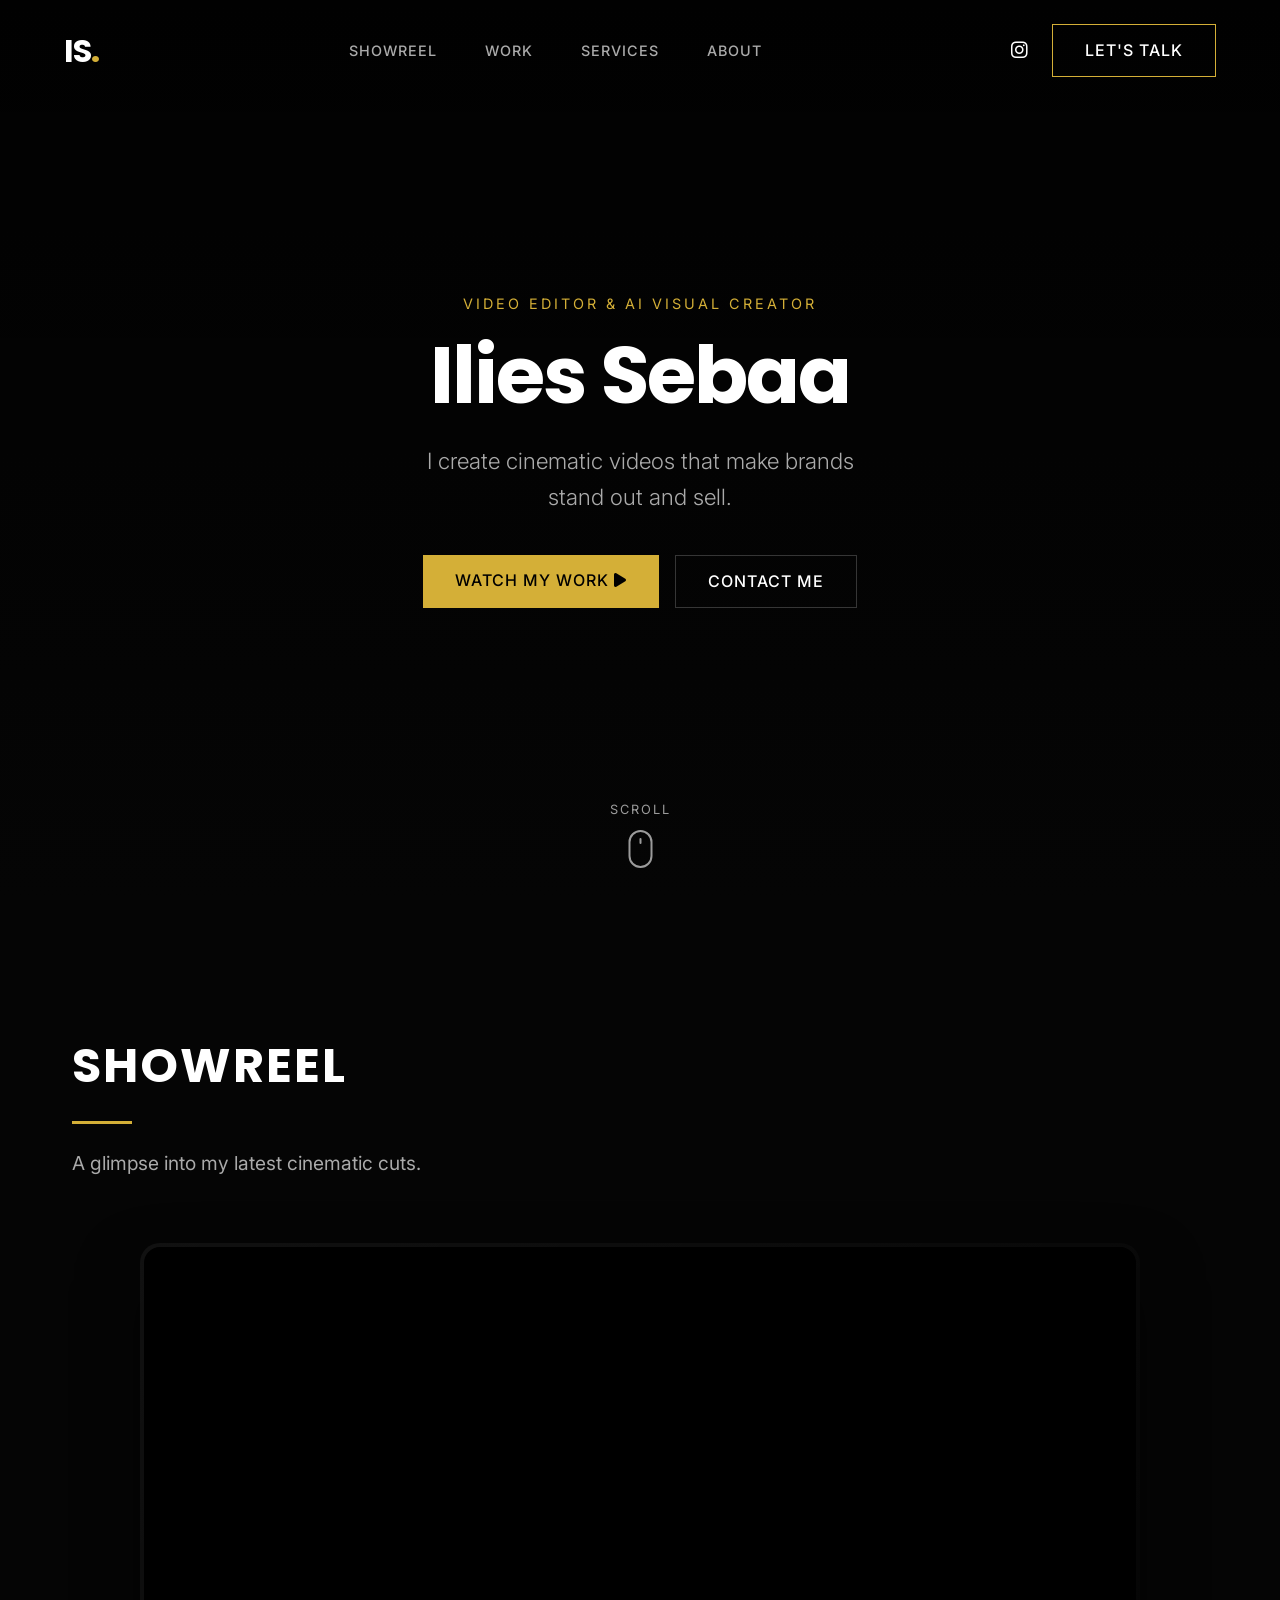
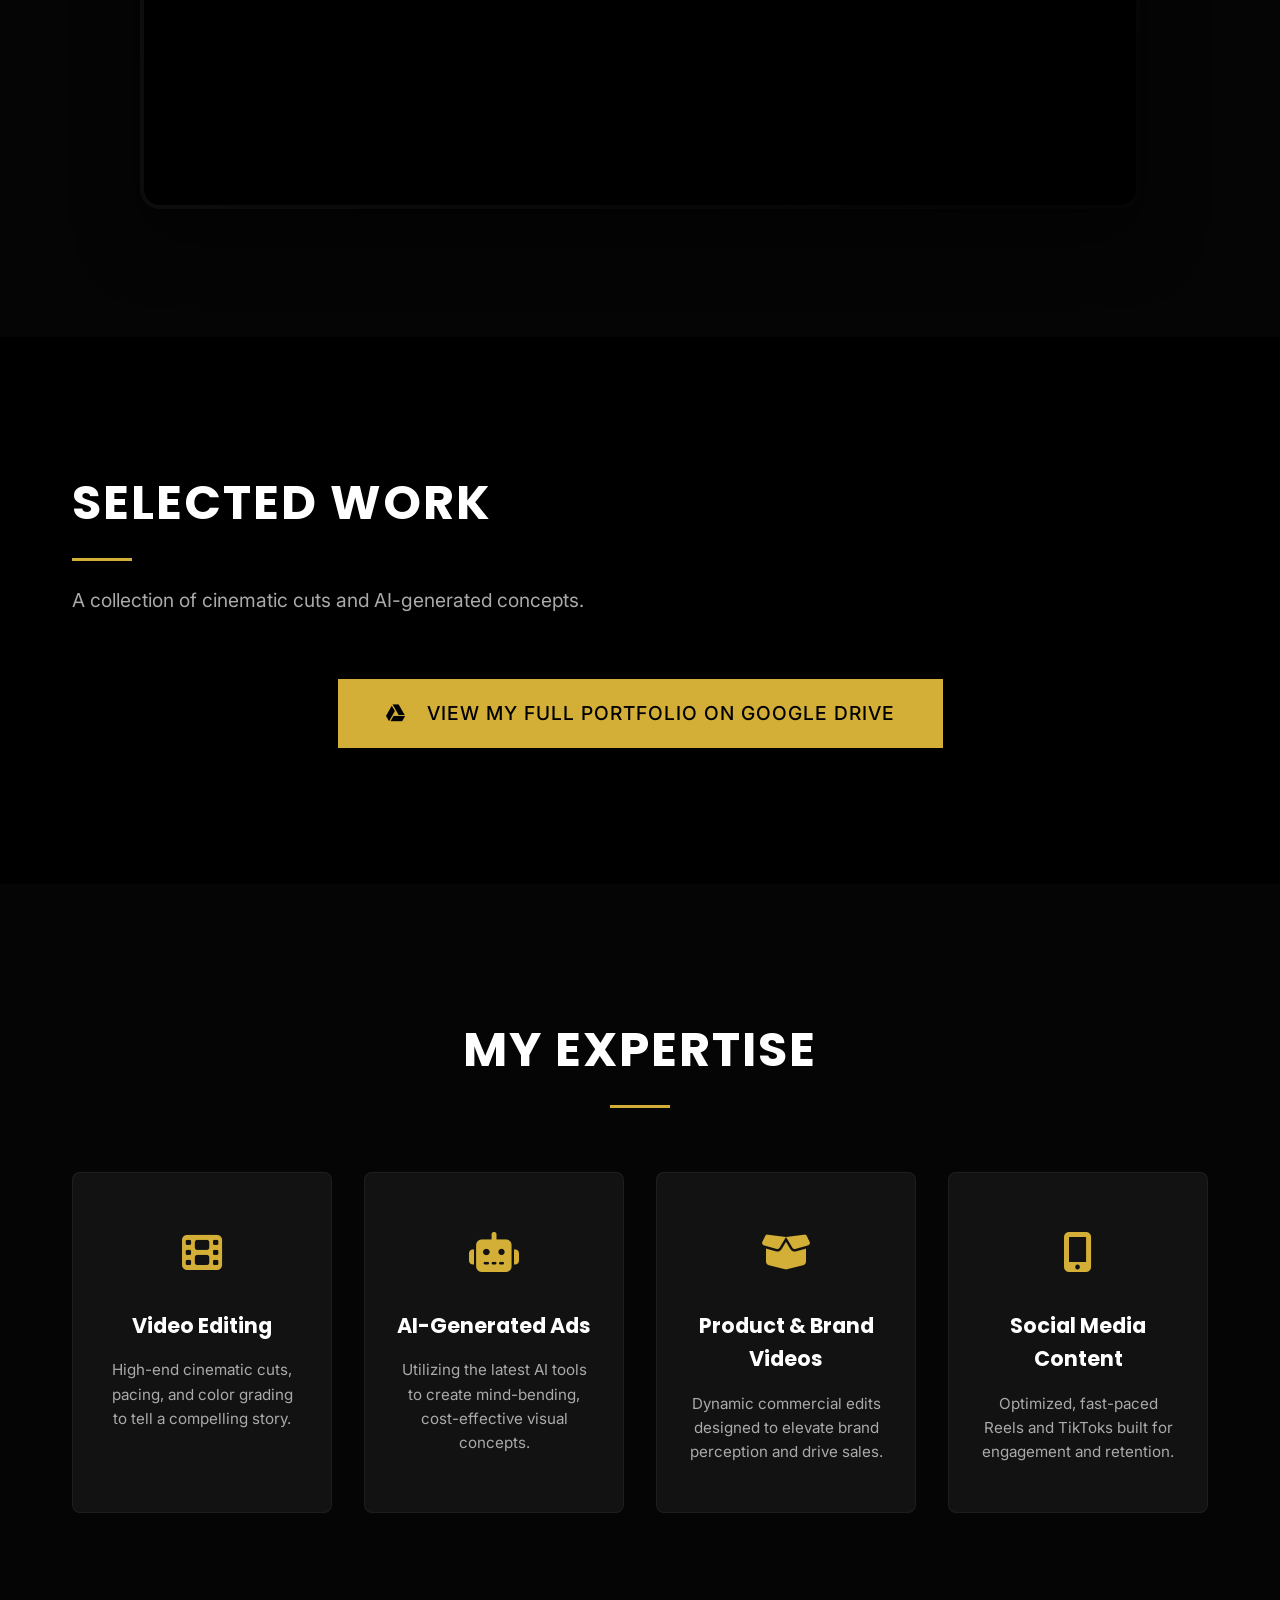
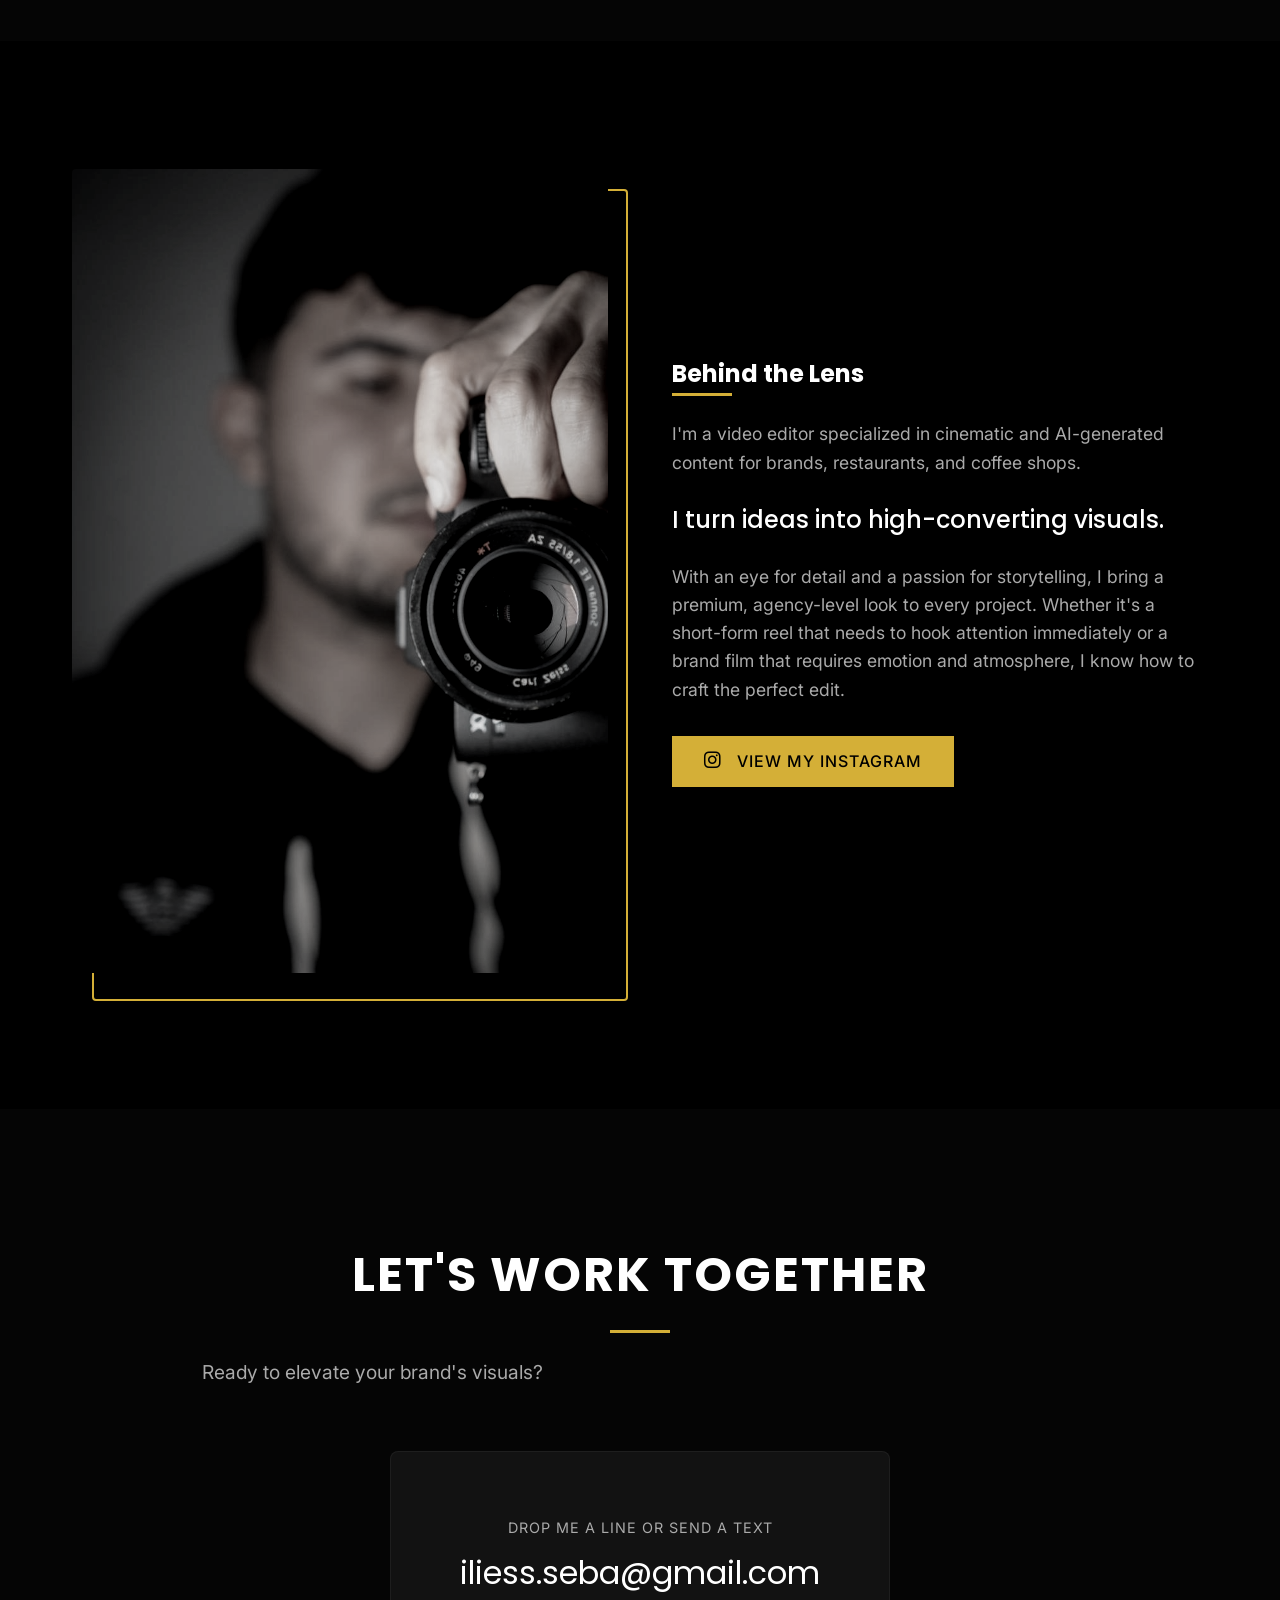
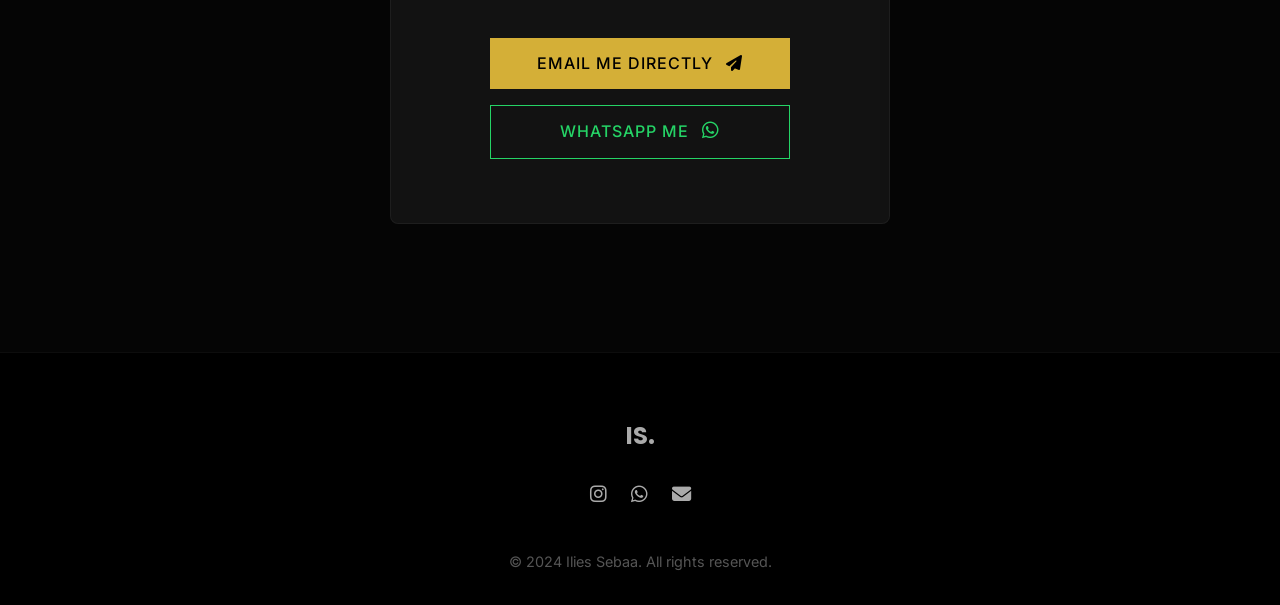
==== index.html @ 38cd2b33 "Add files via upload" ====
<!DOCTYPE html>
<html lang="en">
<head>
    <meta charset="UTF-8">
    <meta name="viewport" content="width=device-width, initial-scale=1.0">
    <title>Ilies Sebaa | Video Editor & AI Content Creator</title>
    <meta name="description" content="I create cinematic videos that make brands stand out and sell.">
    <!-- Google Fonts -->
    <link rel="preconnect" href="https://fonts.googleapis.com">
    <link rel="preconnect" href="https://fonts.gstatic.com" crossorigin>
    <link href="https://fonts.googleapis.com/css2?family=Inter:wght@300;400;500&family=Poppins:wght@300;500;700&display=swap" rel="stylesheet">
    <!-- FontAwesome for Icons -->
    <link rel="stylesheet" href="https://cdnjs.cloudflare.com/ajax/libs/font-awesome/6.4.0/css/all.min.css">
    <!-- Custom CSS -->
    <link rel="stylesheet" href="style.css">
</head>
<body>

    <!-- Loading Overlay (Cinematic Intro) -->
    <div id="loader" class="loader">
        <div class="loader-logo">IS<span>.</span></div>
    </div>

    <!-- Navigation -->
    <nav id="navbar">
        <div class="logo">IS<span>.</span></div>
        <ul class="nav-links">
            <li><a href="#showreel">Showreel</a></li>
            <li><a href="#portfolio">Work</a></li>
            <li><a href="#services">Services</a></li>
            <li><a href="#about">About</a></li>
        </ul>
        <div class="nav-actions">
            <a href="https://www.instagram.com/ilies_s20/" target="_blank" class="social-icon"><i class="fab fa-instagram"></i></a>
            <a href="#contact" class="btn btn-outline nav-btn">Let's Talk</a>
            <!-- Mobile Menu Toggle -->
            <div class="hamburger">
                <div class="line1"></div>
                <div class="line2"></div>
                <div class="line3"></div>
            </div>
        </div>
    </nav>

    <!-- Mobile Menu Overlay -->
    <div class="mobile-menu">
        <ul class="mobile-nav-links">
            <li><a href="#showreel">Showreel</a></li>
            <li><a href="#portfolio">Work</a></li>
            <li><a href="#services">Services</a></li>
            <li><a href="#about">About</a></li>
            <li><a href="#contact">Contact</a></li>
            <li><a href="https://www.instagram.com/ilies_s20/" target="_blank">Instagram <i class="fab fa-instagram"></i></a></li>
        </ul>
    </div>

    <!-- Hero Section -->
    <header id="hero">
        <div class="hero-video-wrapper">
            <!-- Fallback image or cinematic stock video -->
            <video autoplay loop muted playsinline class="bg-video">
                <!-- Using a high quality placeholder generic cinematic video from Pexels (via standard CC0 links) or a fallback styling -->
                <source src="https://videos.pexels.com/video-files/3163534/3163534-uhd_3840_2160_30fps.mp4" type="video/mp4">
            </video>
            <div class="video-overlay"></div>
        </div>
        
        <div class="hero-content reveal fade-up">
            <p class="subtitle">Video Editor & AI Visual Creator</p>
            <h1 class="title">Ilies Sebaa</h1>
            <p class="tagline">I create cinematic videos that make brands<br>stand out and sell.</p>
            <div class="hero-btns">
                <a href="#showreel" class="btn btn-primary">Watch My Work <i class="fas fa-play"></i></a>
                <a href="#contact" class="btn btn-secondary">Contact Me</a>
            </div>
        </div>
        
        <div class="scroll-indicator">
            <span>Scroll</span>
            <div class="mouse">
                <div class="wheel"></div>
            </div>
        </div>
    </header>

    <!-- Showreel Section -->
    <section id="showreel" class="section">
        <div class="container">
            <div class="section-header reveal fade-up">
                <h2>Showreel</h2>
                <div class="line"></div>
                <p class="section-subtitle">A glimpse into my latest cinematic cuts.</p>
            </div>
            
            <div class="showreel-container reveal scale-up">
                <div class="video-player-wrapper glass-effect" id="showreel-wrapper">
                    <video id="showreel-video" class="showreel-video" poster="https://images.unsplash.com/photo-1536240478700-b869070f9279?q=80&w=2000&auto=format&fit=crop" autoplay loop muted playsinline>
                        <source src="profollio.mp4" type="video/mp4">
                        Your browser does not support the video tag.
                    </video>
                </div>
            </div>
        </div>
    </section>

    <!-- Portfolio Section -->
    <section id="portfolio" class="section bg-darker">
        <div class="container">
            <div class="section-header reveal fade-up">
                <h2>Selected Work</h2>
                <div class="line"></div>
                <p class="section-subtitle">A collection of cinematic cuts and AI-generated concepts.</p>
            </div>
            
            <div class="text-center reveal fade-up" style="margin-top: 2rem;">
                <a href="https://drive.google.com/drive/u/1/folders/1D9qEUoPcz6UBsboDQsSqTFIVzSgm0jax" target="_blank" class="btn btn-primary" style="font-size: 1.2rem; padding: 1.2rem 3rem;">
                    <i class="fab fa-google-drive" style="margin-right: 15px;"></i> View My Full Portfolio on Google Drive
                </a>
            </div>
        </div>
    </section>

    <!-- Services Section -->
    <section id="services" class="section">
        <div class="container">
            <div class="section-header text-center reveal fade-up">
                <h2>My Expertise</h2>
                <div class="line mx-auto"></div>
            </div>
            
            <div class="services-grid">
                <div class="service-card reveal fade-up">
                    <div class="icon"><i class="fas fa-film"></i></div>
                    <h3>Video Editing</h3>
                    <p>High-end cinematic cuts, pacing, and color grading to tell a compelling story.</p>
                </div>
                
                <div class="service-card reveal fade-up d-1">
                    <div class="icon"><i class="fas fa-robot"></i></div>
                    <h3>AI-Generated Ads</h3>
                    <p>Utilizing the latest AI tools to create mind-bending, cost-effective visual concepts.</p>
                </div>
                
                <div class="service-card reveal fade-up d-2">
                    <div class="icon"><i class="fas fa-box-open"></i></div>
                    <h3>Product & Brand Videos</h3>
                    <p>Dynamic commercial edits designed to elevate brand perception and drive sales.</p>
                </div>
                
                <div class="service-card reveal fade-up d-3">
                    <div class="icon"><i class="fas fa-mobile-alt"></i></div>
                    <h3>Social Media Content</h3>
                    <p>Optimized, fast-paced Reels and TikToks built for engagement and retention.</p>
                </div>
            </div>
        </div>
    </section>

    <!-- About Section -->
    <section id="about" class="section bg-darker">
        <div class="container">
            <div class="about-content">
                <div class="about-image-wrapper reveal fade-right">
                    <img src="profile.jpg" alt="Ilies Sebaa" class="about-img">
                    <div class="image-accent"></div>
                </div>
                
                <div class="about-text reveal fade-left">
                    <h2>Behind the Lens</h2>
                    <div class="line"></div>
                    <p class="bio">
                        I'm a video editor specialized in cinematic and AI-generated content for brands, restaurants, and coffee shops. 
                    </p>
                    <p class="bio highlight">
                        I turn ideas into high-converting visuals.
                    </p>
                    <p class="bio">
                        With an eye for detail and a passion for storytelling, I bring a premium, agency-level look to every project. Whether it's a short-form reel that needs to hook attention immediately or a brand film that requires emotion and atmosphere, I know how to craft the perfect edit.
                    </p>
                    
                    <div class="ig-promo mt-4">
                        <a href="https://www.instagram.com/ilies_s20/" target="_blank" class="btn btn-primary d-inline-flex align-items-center">
                            <i class="fab fa-instagram mr-2" style="font-size: 1.2rem; margin-right: 10px;"></i> View My Instagram
                        </a>
                    </div>
                </div>
            </div>
        </div>
    </section>

    <!-- Contact Section -->
    <section id="contact" class="section">
        <div class="container text-center">
            <div class="section-header reveal fade-up">
                <h2>Let's Work Together</h2>
                <div class="line mx-auto"></div>
                <p class="section-subtitle">Ready to elevate your brand's visuals?</p>
            </div>
            
            <div class="contact-wrapper reveal fade-up" style="text-align: center; max-width: 500px; padding: 4rem 2rem;">
                <div class="email-block" style="margin-bottom: 2.5rem;">
                    <p class="label">Drop me a line or send a text</p>
                    <a href="mailto:iliess.seba@gmail.com" class="email-link">iliess.seba@gmail.com</a>
                </div>
                <div style="display: flex; flex-direction: column; gap: 1rem; align-items: center;">
                    <a href="mailto:iliess.seba@gmail.com" class="btn btn-primary btn-block" style="max-width: 300px; margin: 0 auto;">Email Me Directly <i class="fas fa-paper-plane" style="margin-left:8px;"></i></a>
                    <a href="https://wa.me/213776464859" target="_blank" class="btn btn-outline btn-block" style="max-width: 300px; margin: 0 auto; color: #25D366; border-color: #25D366;">WhatsApp Me <i class="fab fa-whatsapp" style="margin-left:8px; font-size: 1.2rem;"></i></a>
                </div>
            </div>
        </div>
    </section>

    <!-- Footer -->
    <footer>
        <div class="container footer-content">
            <div class="footer-logo">IS<span>.</span></div>
            <div class="footer-socials">
                <a href="https://www.instagram.com/ilies_s20/" target="_blank"><i class="fab fa-instagram"></i></a>
                <a href="https://wa.me/213776464859" target="_blank"><i class="fab fa-whatsapp"></i></a>
                <a href="mailto:iliess.seba@gmail.com"><i class="fas fa-envelope"></i></a>
            </div>
            <p class="copyright">&copy; 2024 Ilies Sebaa. All rights reserved.</p>
        </div>
    </footer>

    <!-- Scripts -->
    <script src="script.js"></script>
</body>
</html>
---- style.css ----
/* =========================================
   VARIABLES & GLOBALS
========================================= */
:root {
    --bg-color: #050505; /* Deep cinematic black */
    --bg-surface: #121212; /* Slightly lighter for cards/sections */
    --text-primary: #ffffff;
    --text-secondary: #aaaaaa;
    --accent-color: #d4af37; /* Subtle gold */
    --accent-hover: #b5952f;
    --transition-fast: all 0.3s ease;
    --transition-slow: all 0.6s cubic-bezier(0.25, 1, 0.5, 1);
    
    --font-heading: 'Poppins', sans-serif;
    --font-body: 'Inter', sans-serif;
}

* {
    margin: 0;
    padding: 0;
    box-sizing: border-box;
}

html {
    scroll-behavior: smooth;
    font-size: 16px;
}

body {
    background-color: var(--bg-color);
    color: var(--text-primary);
    font-family: var(--font-body);
    line-height: 1.6;
    overflow-x: hidden;
    -webkit-font-smoothing: antialiased;
}

h1, h2, h3, h4, .logo, .footer-logo {
    font-family: var(--font-heading);
    font-weight: 700;
}

a {
    text-decoration: none;
    color: inherit;
    transition: var(--transition-fast);
}

ul {
    list-style: none;
}

/* =========================================
   UTILITIES
========================================= */
.container {
    max-width: 1200px;
    margin: 0 auto;
    padding: 0 2rem;
}

.section {
    padding: 8rem 0;
}

.bg-darker {
    background-color: #000000;
}

.text-center {
    text-align: center;
}

.mx-auto {
    margin-left: auto;
    margin-right: auto;
}

.mt-4 {
    margin-top: 2rem;
}

.section-header {
    margin-bottom: 4rem;
}

.section-header h2 {
    font-size: 3rem;
    text-transform: uppercase;
    letter-spacing: 2px;
    margin-bottom: 1rem;
}

.section-subtitle {
    color: var(--text-secondary);
    font-size: 1.2rem;
    max-width: 600px;
}

.section-header.text-center .section-subtitle {
    margin-inline: auto;
}

.line {
    width: 60px;
    height: 3px;
    background-color: var(--accent-color);
    margin-bottom: 1.5rem;
}

/* =========================================
   BUTTONS
========================================= */
.btn {
    display: inline-block;
    padding: 0.8rem 2rem;
    font-family: var(--font-body);
    font-weight: 500;
    font-size: 1rem;
    border: none;
    cursor: pointer;
    text-transform: uppercase;
    letter-spacing: 1px;
    transition: var(--transition-fast);
    position: relative;
    overflow: hidden;
}

.btn-primary {
    background-color: var(--accent-color);
    color: #000;
}

.btn-primary:hover {
    background-color: var(--accent-hover);
    transform: translateY(-2px);
    box-shadow: 0 10px 20px rgba(212, 175, 55, 0.2);
}

.btn-secondary {
    background-color: transparent;
    color: var(--text-primary);
    border: 1px solid rgba(255, 255, 255, 0.2);
}

.btn-secondary:hover {
    background-color: rgba(255, 255, 255, 0.1);
    border-color: var(--text-primary);
}

.btn-outline {
    background: transparent;
    color: var(--text-primary);
    border: 1px solid var(--accent-color);
}

.btn-outline:hover {
    background: var(--accent-color);
    color: #000;
}

.btn-block {
    display: block;
    width: 100%;
}

/* =========================================
   LOADING ANIMATION
========================================= */
.loader {
    position: fixed;
    top: 0;
    left: 0;
    width: 100%;
    height: 100vh;
    background: #000;
    z-index: 9999;
    display: flex;
    justify-content: center;
    align-items: center;
    transition: opacity 1s ease-in-out, visibility 1s;
}

.loader-logo {
    font-size: 4rem;
    font-weight: 700;
    color: var(--text-primary);
    letter-spacing: -2px;
    animation: pulseLogo 2s infinite alternate;
}

.loader-logo span {
    color: var(--accent-color);
}

@keyframes pulseLogo {
    0% { opacity: 0.5; filter: blur(2px); transform: scale(0.95); }
    100% { opacity: 1; filter: blur(0px); transform: scale(1); }
}

.loader.hidden {
    opacity: 0;
    visibility: hidden;
}

/* =========================================
   NAVIGATION
========================================= */
#navbar {
    position: fixed;
    top: 0;
    width: 100%;
    padding: 1.5rem 5%;
    display: flex;
    justify-content: space-between;
    align-items: center;
    z-index: 1000;
    transition: var(--transition-fast);
}

#navbar.scrolled {
    background: rgba(5, 5, 5, 0.85);
    backdrop-filter: blur(15px);
    -webkit-backdrop-filter: blur(15px);
    padding: 1rem 5%;
    border-bottom: 1px solid rgba(255, 255, 255, 0.05);
}

.logo {
    font-size: 2rem;
    letter-spacing: -1px;
}
.logo span {
    color: var(--accent-color);
}

.nav-links {
    display: flex;
    gap: 3rem;
}

.nav-links a {
    position: relative;
    font-size: 0.9rem;
    text-transform: uppercase;
    letter-spacing: 1px;
    font-weight: 500;
    color: var(--text-secondary);
}

.nav-links a:hover {
    color: var(--text-primary);
}

.nav-links a::after {
    content: '';
    position: absolute;
    bottom: -5px;
    left: 0;
    width: 0%;
    height: 2px;
    background: var(--accent-color);
    transition: var(--transition-fast);
}

.nav-links a:hover::after {
    width: 100%;
}

.nav-actions {
    display: flex;
    align-items: center;
    gap: 1.5rem;
}

.social-icon {
    font-size: 1.2rem;
}

.social-icon:hover {
    color: var(--accent-color);
}

/* Hamburger */
.hamburger {
    display: none;
    cursor: pointer;
    flex-direction: column;
    gap: 5px;
    z-index: 1001;
}

.hamburger div {
    width: 25px;
    height: 2px;
    background: var(--text-primary);
    transition: var(--transition-fast);
}

/* Mobile Menu */
.mobile-menu {
    position: fixed;
    top: 0;
    left: 0;
    width: 100%;
    height: 100vh;
    background: rgba(0, 0, 0, 0.98);
    display: flex;
    justify-content: center;
    align-items: center;
    transform: translateY(-100%);
    transition: var(--transition-slow);
    z-index: 999;
}

.mobile-menu.active {
    transform: translateY(0);
}

.mobile-nav-links {
    text-align: center;
    display: flex;
    flex-direction: column;
    gap: 2rem;
}

.mobile-nav-links a {
    font-size: 2rem;
    font-family: var(--font-heading);
    font-weight: 700;
    text-transform: uppercase;
}

.mobile-nav-links a:hover {
    color: var(--accent-color);
}

/* =========================================
   HERO SECTION
========================================= */
#hero {
    position: relative;
    height: 100vh;
    display: flex;
    align-items: center;
    justify-content: center;
    text-align: center;
    overflow: hidden;
}

.hero-video-wrapper {
    position: absolute;
    top: 0;
    left: 0;
    width: 100%;
    height: 100%;
    z-index: -1;
}

.bg-video {
    width: 100%;
    height: 100%;
    object-fit: cover;
    transform: scale(1.05); /* Slight scale for parallax trick and to avoid edges */
    animation: slowZoom 20s infinite alternate;
}

@keyframes slowZoom {
    0% { transform: scale(1.05); }
    100% { transform: scale(1.15); }
}

.video-overlay {
    position: absolute;
    top: 0;
    left: 0;
    width: 100%;
    height: 100%;
    background: linear-gradient(
        to bottom, 
        rgba(0,0,0,0.8) 0%, 
        rgba(0,0,0,0.4) 50%, 
        var(--bg-color) 100%
    );
}

.hero-content {
    max-width: 800px;
    padding: 0 2rem;
    z-index: 10;
}

.subtitle {
    color: var(--accent-color);
    text-transform: uppercase;
    letter-spacing: 3px;
    font-size: 0.9rem;
    margin-bottom: 1rem;
}

.title {
    font-size: 5rem;
    line-height: 1.1;
    margin-bottom: 1.5rem;
    letter-spacing: -2px;
}

.tagline {
    font-size: 1.4rem;
    color: var(--text-secondary);
    margin-bottom: 2.5rem;
    font-weight: 300;
}

.hero-btns {
    display: flex;
    justify-content: center;
    gap: 1rem;
}

.scroll-indicator {
    position: absolute;
    bottom: 2rem;
    left: 50%;
    transform: translateX(-50%);
    display: flex;
    flex-direction: column;
    align-items: center;
    gap: 10px;
    opacity: 0.6;
}

.scroll-indicator span {
    font-size: 0.8rem;
    text-transform: uppercase;
    letter-spacing: 2px;
}

.mouse {
    width: 24px;
    height: 38px;
    border: 2px solid var(--text-primary);
    border-radius: 12px;
    position: relative;
}

.wheel {
    width: 2px;
    height: 6px;
    background: var(--text-primary);
    position: absolute;
    top: 6px;
    left: 50%;
    transform: translateX(-50%);
    border-radius: 2px;
    animation: scrollWheel 2s infinite;
}

@keyframes scrollWheel {
    0% { top: 6px; opacity: 1; }
    100% { top: 20px; opacity: 0; }
}

/* =========================================
   SHOWREEL SECTION
========================================= */
.showreel-container {
    max-width: 1000px;
    margin: 0 auto;
    border-radius: 20px;
    position: relative;
    box-shadow: 0 30px 60px rgba(0,0,0,0.5);
    background: linear-gradient(135deg, rgba(255,255,255,0.05), rgba(255,255,255,0.0));
    padding: 4px;
}

.video-player-wrapper.glass-effect {
    position: relative;
    aspect-ratio: 16 / 9;
    overflow: hidden;
    background: #000;
    border-radius: 16px;
}

.showreel-video {
    width: 100%;
    height: 100%;
    object-fit: cover;
    display: block;
    transition: var(--transition-slow);
}

.play-overlay {
    position: absolute;
    inset: 0;
    background: rgba(0,0,0,0.3);
    display: flex;
    justify-content: center;
    align-items: center;
    transition: var(--transition-fast);
    cursor: pointer;
    z-index: 5;
}

.play-overlay:hover {
    background: rgba(0,0,0,0.5);
}

.play-button {
    width: 80px;
    height: 80px;
    background: var(--accent-color);
    border-radius: 50%;
    display: flex;
    justify-content: center;
    align-items: center;
    color: #000;
    font-size: 1.5rem;
    transition: var(--transition-fast);
}

.play-button i {
    margin-left: 5px;
}

.play-overlay:hover .play-button {
    transform: scale(1.1);
}

.pulse {
    box-shadow: 0 0 0 0 rgba(212, 175, 55, 0.7);
    animation: pulseEffect 2s infinite;
}

@keyframes pulseEffect {
    0% { box-shadow: 0 0 0 0 rgba(212, 175, 55, 0.7); }
    70% { box-shadow: 0 0 0 20px rgba(212, 175, 55, 0); }
    100% { box-shadow: 0 0 0 0 rgba(212, 175, 55, 0); }
}

/* =========================================
   PORTFOLIO SECTION
========================================= */
.portfolio-grid {
    display: grid;
    grid-template-columns: repeat(auto-fill, minmax(400px, 1fr));
    gap: 2rem;
}

.portfolio-card {
    position: relative;
    border-radius: 4px;
    overflow: hidden;
    aspect-ratio: 16 / 9;
    display: block;
}

.card-image {
    width: 100%;
    height: 100%;
    position: relative;
}

.card-image img {
    width: 100%;
    height: 100%;
    object-fit: cover;
    transition: var(--transition-slow);
}

.card-overlay {
    position: absolute;
    inset: 0;
    background: linear-gradient(to top, rgba(0,0,0,0.9) 0%, rgba(0,0,0,0.2) 100%);
    display: flex;
    flex-direction: column;
    justify-content: flex-end;
    padding: 2rem;
    opacity: 0;
    transition: var(--transition-fast);
}

.portfolio-card:hover .card-image img {
    transform: scale(1.1);
    filter: brightness(0.6);
}

.portfolio-card:hover .card-overlay {
    opacity: 1;
}

.play-icon {
    position: absolute;
    top: 50%;
    left: 50%;
    transform: translate(-50%, -50%) scale(0.5);
    font-size: 3rem;
    color: var(--accent-color);
    opacity: 0;
    transition: var(--transition-fast);
}

.portfolio-card:hover .play-icon {
    transform: translate(-50%, -50%) scale(1);
    opacity: 1;
}

.card-info h3 {
    font-size: 1.5rem;
    margin-bottom: 0.5rem;
    transform: translateY(20px);
    transition: var(--transition-fast);
}

.card-info p {
    color: var(--accent-color);
    font-size: 0.9rem;
    transform: translateY(20px);
    transition: var(--transition-fast);
    transition-delay: 0.1s;
}

.portfolio-card:hover .card-info h3,
.portfolio-card:hover .card-info p {
    transform: translateY(0);
}

/* =========================================
   SERVICES SECTION
========================================= */
.services-grid {
    display: grid;
    grid-template-columns: repeat(auto-fit, minmax(250px, 1fr));
    gap: 2rem;
}

.service-card {
    background: var(--bg-surface);
    padding: 3rem 2rem;
    border-radius: 8px;
    border: 1px solid rgba(255, 255, 255, 0.05);
    transition: var(--transition-fast);
    text-align: center;
}

.service-card:hover {
    transform: translateY(-10px);
    border-color: rgba(212, 175, 55, 0.3);
    box-shadow: 0 15px 30px rgba(0, 0, 0, 0.4);
}

.service-card .icon {
    font-size: 2.5rem;
    color: var(--accent-color);
    margin-bottom: 1.5rem;
    transition: var(--transition-fast);
}

.service-card:hover .icon {
    transform: scale(1.1);
}

.service-card h3 {
    font-size: 1.3rem;
    margin-bottom: 1rem;
}

.service-card p {
    color: var(--text-secondary);
    font-size: 0.95rem;
}

/* =========================================
   ABOUT SECTION
========================================= */
.about-content {
    display: grid;
    grid-template-columns: 1fr 1fr;
    gap: 4rem;
    align-items: center;
}

.about-image-wrapper {
    position: relative;
}

.about-img {
    width: 100%;
    border-radius: 4px;
    filter: grayscale(80%) contrast(1.2);
    transition: var(--transition-slow);
    position: relative;
    z-index: 2;
}

.about-image-wrapper:hover .about-img {
    filter: grayscale(0%) contrast(1);
    transform: translate(-10px, -10px);
}

.image-accent {
    position: absolute;
    top: 20px;
    left: 20px;
    width: 100%;
    height: 100%;
    border: 2px solid var(--accent-color);
    z-index: 1;
    border-radius: 4px;
    transition: var(--transition-slow);
}

.about-image-wrapper:hover .image-accent {
    transform: translate(10px, 10px);
}

.bio {
    font-size: 1.1rem;
    color: var(--text-secondary);
    margin-bottom: 1.5rem;
}

.bio.highlight {
    font-size: 1.5rem;
    color: var(--text-primary);
    font-family: var(--font-heading);
    font-weight: 500;
}

/* =========================================
   CONTACT SECTION
========================================= */
.contact-wrapper {
    max-width: 600px;
    margin: 0 auto;
    background: var(--bg-surface);
    padding: 3rem;
    border-radius: 8px;
    border: 1px solid rgba(255,255,255,0.05);
}

.email-block {
    margin-bottom: 3rem;
}

.email-block .label {
    color: var(--text-secondary);
    text-transform: uppercase;
    font-size: 0.9rem;
    letter-spacing: 1px;
    margin-bottom: 0.5rem;
}

.email-link {
    font-size: 2rem;
    font-family: var(--font-heading);
    color: var(--text-primary);
    position: relative;
}

.email-link::after {
    content: '';
    position: absolute;
    bottom: -5px;
    left: 0;
    width: 100%;
    height: 2px;
    background: var(--accent-color);
    transform: scaleX(0);
    transform-origin: right;
    transition: transform 0.4s ease;
}

.email-link:hover::after {
    transform: scaleX(1);
    transform-origin: left;
}

.form-group {
    margin-bottom: 1.5rem;
}

.contact-form input,
.contact-form textarea {
    width: 100%;
    padding: 1rem;
    background: rgba(255,255,255,0.03);
    border: 1px solid rgba(255,255,255,0.1);
    border-radius: 4px;
    color: var(--text-primary);
    font-family: var(--font-body);
    font-size: 1rem;
    transition: var(--transition-fast);
}

.contact-form input:focus,
.contact-form textarea:focus {
    outline: none;
    border-color: var(--accent-color);
    background: rgba(255,255,255,0.05);
}

/* =========================================
   FOOTER
========================================= */
footer {
    background: #000;
    padding: 4rem 0 2rem;
    border-top: 1px solid rgba(255,255,255,0.05);
}

.footer-content {
    display: flex;
    flex-direction: column;
    align-items: center;
    gap: 1.5rem;
}

.footer-logo {
    font-size: 1.5rem;
    color: var(--text-secondary);
}

.footer-socials {
    display: flex;
    gap: 1.5rem;
}

.footer-socials a {
    font-size: 1.2rem;
    color: var(--text-secondary);
}

.footer-socials a:hover {
    color: var(--accent-color);
    transform: translateY(-3px);
}

.copyright {
    color: #555;
    font-size: 0.9rem;
    margin-top: 1rem;
}

/* =========================================
   ANIMATIONS (SCROLL REVEAL)
========================================= */
.reveal {
    opacity: 0;
    visibility: hidden;
    will-change: transform, opacity;
}

.reveal.active {
    opacity: 1;
    visibility: visible;
}

.fade-up {
    transform: translateY(50px);
    transition: opacity 0.8s ease, transform 0.8s ease;
}

.fade-up.active {
    transform: translateY(0);
}

.fade-left {
    transform: translateX(50px);
    transition: opacity 0.8s ease, transform 0.8s ease;
}

.fade-left.active {
    transform: translateX(0);
}

.fade-right {
    transform: translateX(-50px);
    transition: opacity 0.8s ease, transform 0.8s ease;
}

.fade-right.active {
    transform: translateX(0);
}

.scale-up {
    transform: scale(0.9);
    transition: opacity 0.8s ease, transform 0.8s cubic-bezier(0.175, 0.885, 0.32, 1.275);
}

.scale-up.active {
    transform: scale(1);
}

/* Delays */
.d-1 { transition-delay: 0.1s; }
.d-2 { transition-delay: 0.2s; }
.d-3 { transition-delay: 0.3s; }
.d-4 { transition-delay: 0.4s; }

/* =========================================
   RESPONSIVE
========================================= */
@media (max-width: 992px) {
    .title {
        font-size: 4rem;
    }
    
    .portfolio-grid {
        grid-template-columns: repeat(2, 1fr);
    }
    
    .about-content {
        grid-template-columns: 1fr;
        gap: 3rem;
    }
    
    .about-image-wrapper {
        max-width: 500px;
        margin: 0 auto;
    }
}

@media (max-width: 768px) {
    .nav-links, .nav-btn {
        display: none;
    }
    
    .hamburger {
        display: flex;
    }
    
    .title {
        font-size: 3rem;
    }
    
    .portfolio-grid {
        grid-template-columns: 1fr;
    }
    
    .section-header h2 {
        font-size: 2.2rem;
    }
    
    .hero-btns {
        flex-direction: column;
    }
    
    .contact-wrapper {
        padding: 2rem 1.5rem;
    }
}
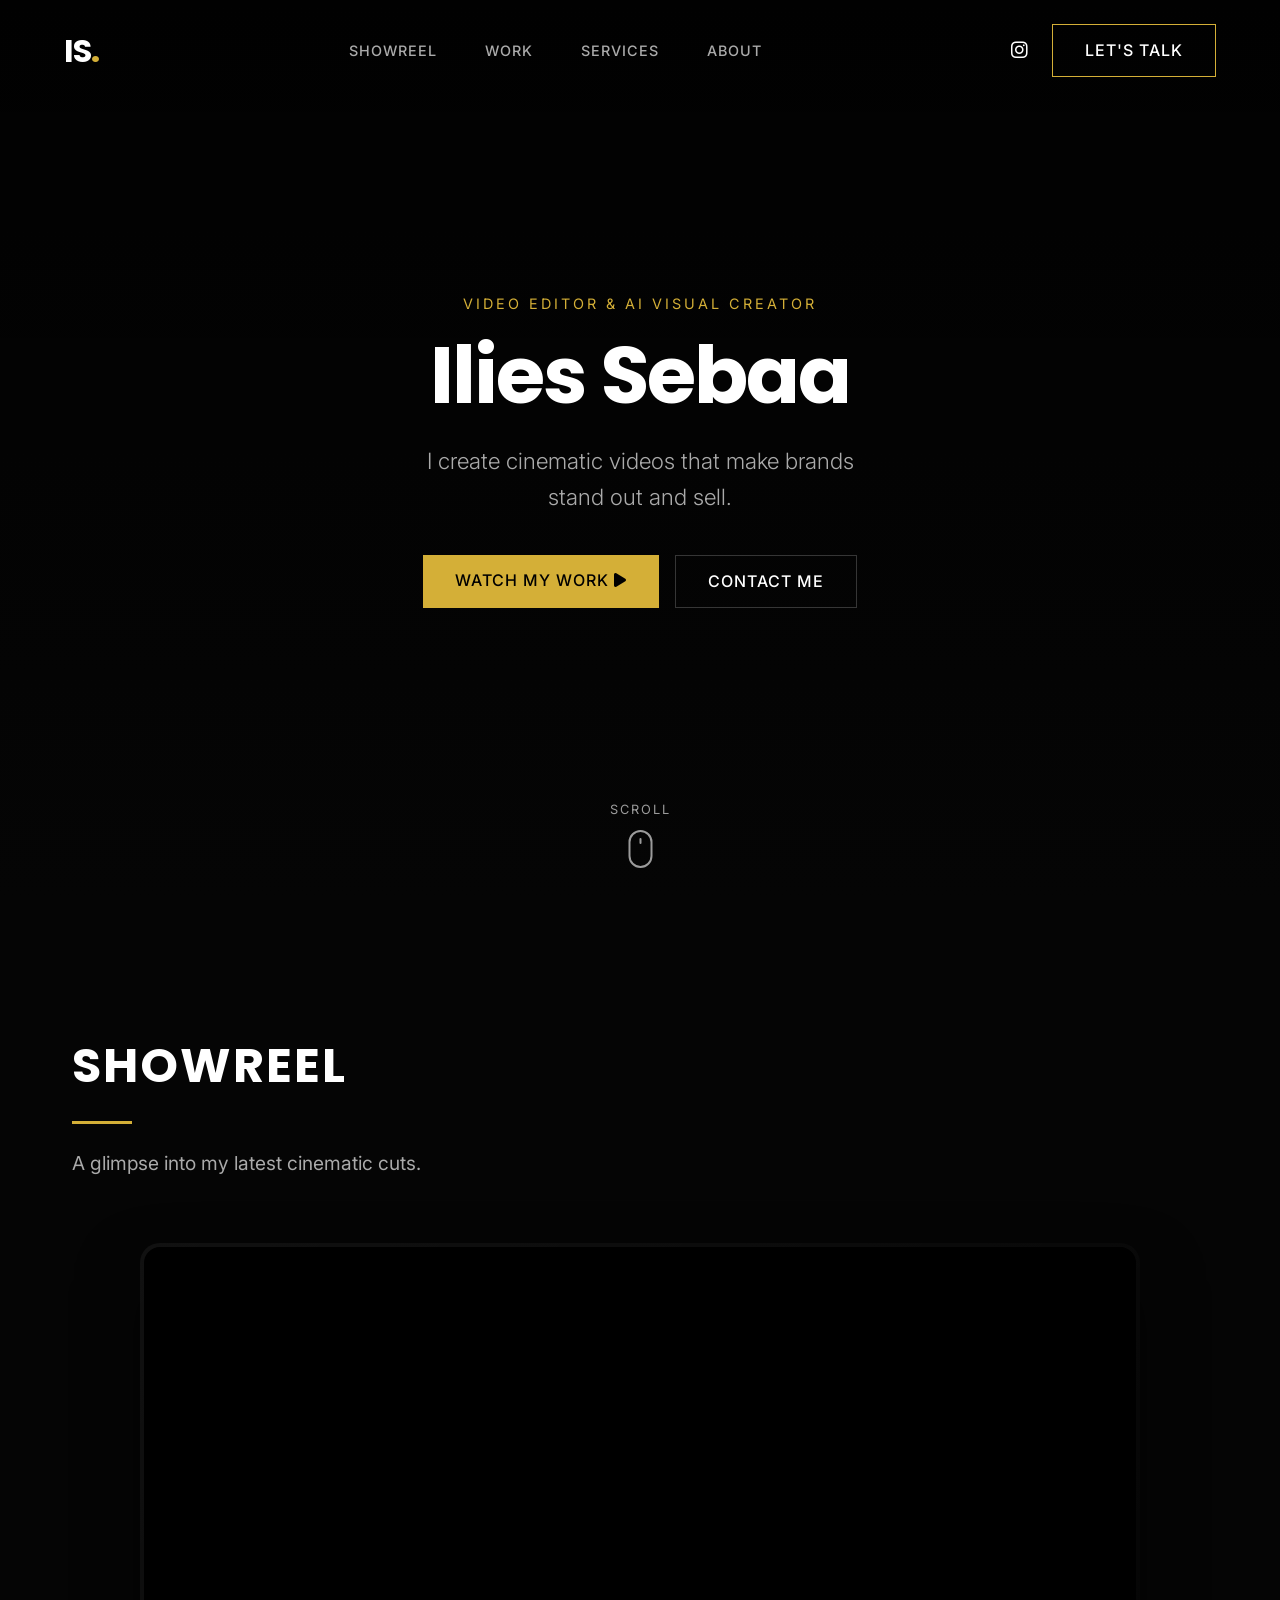
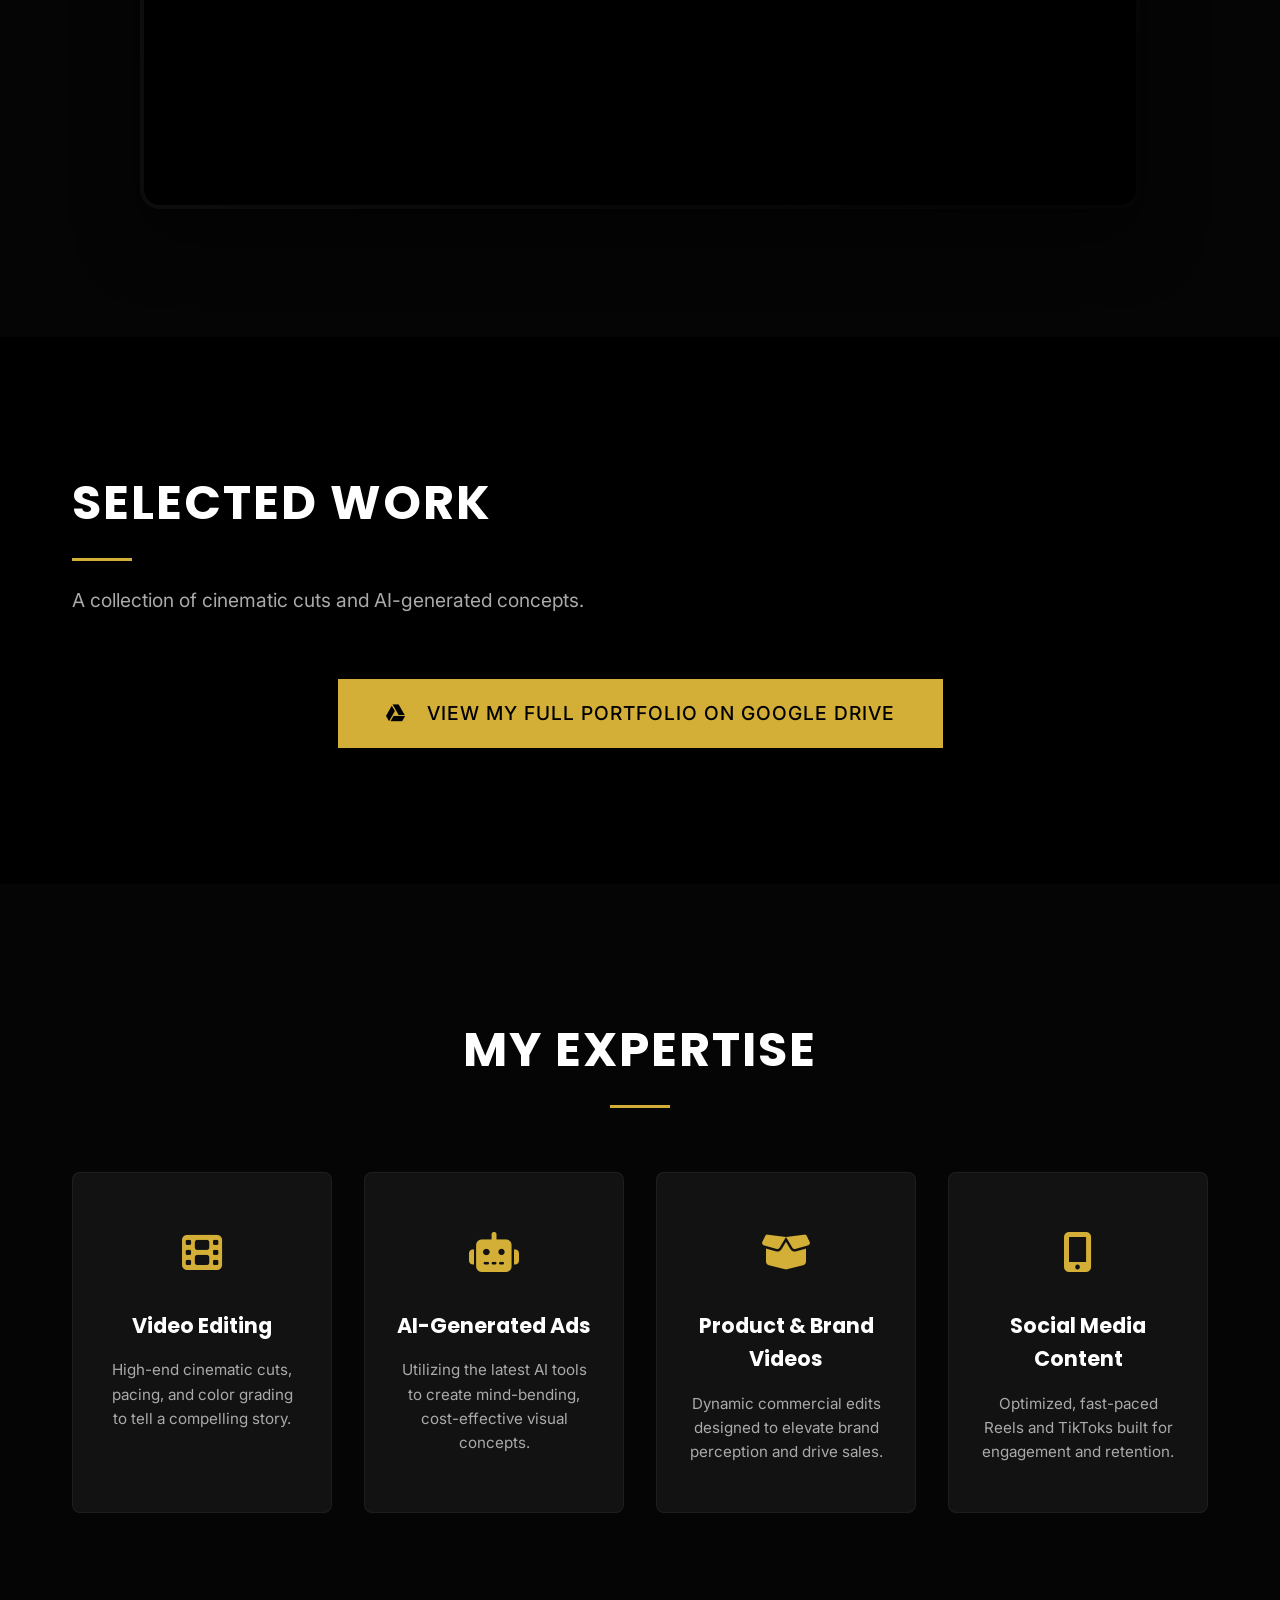
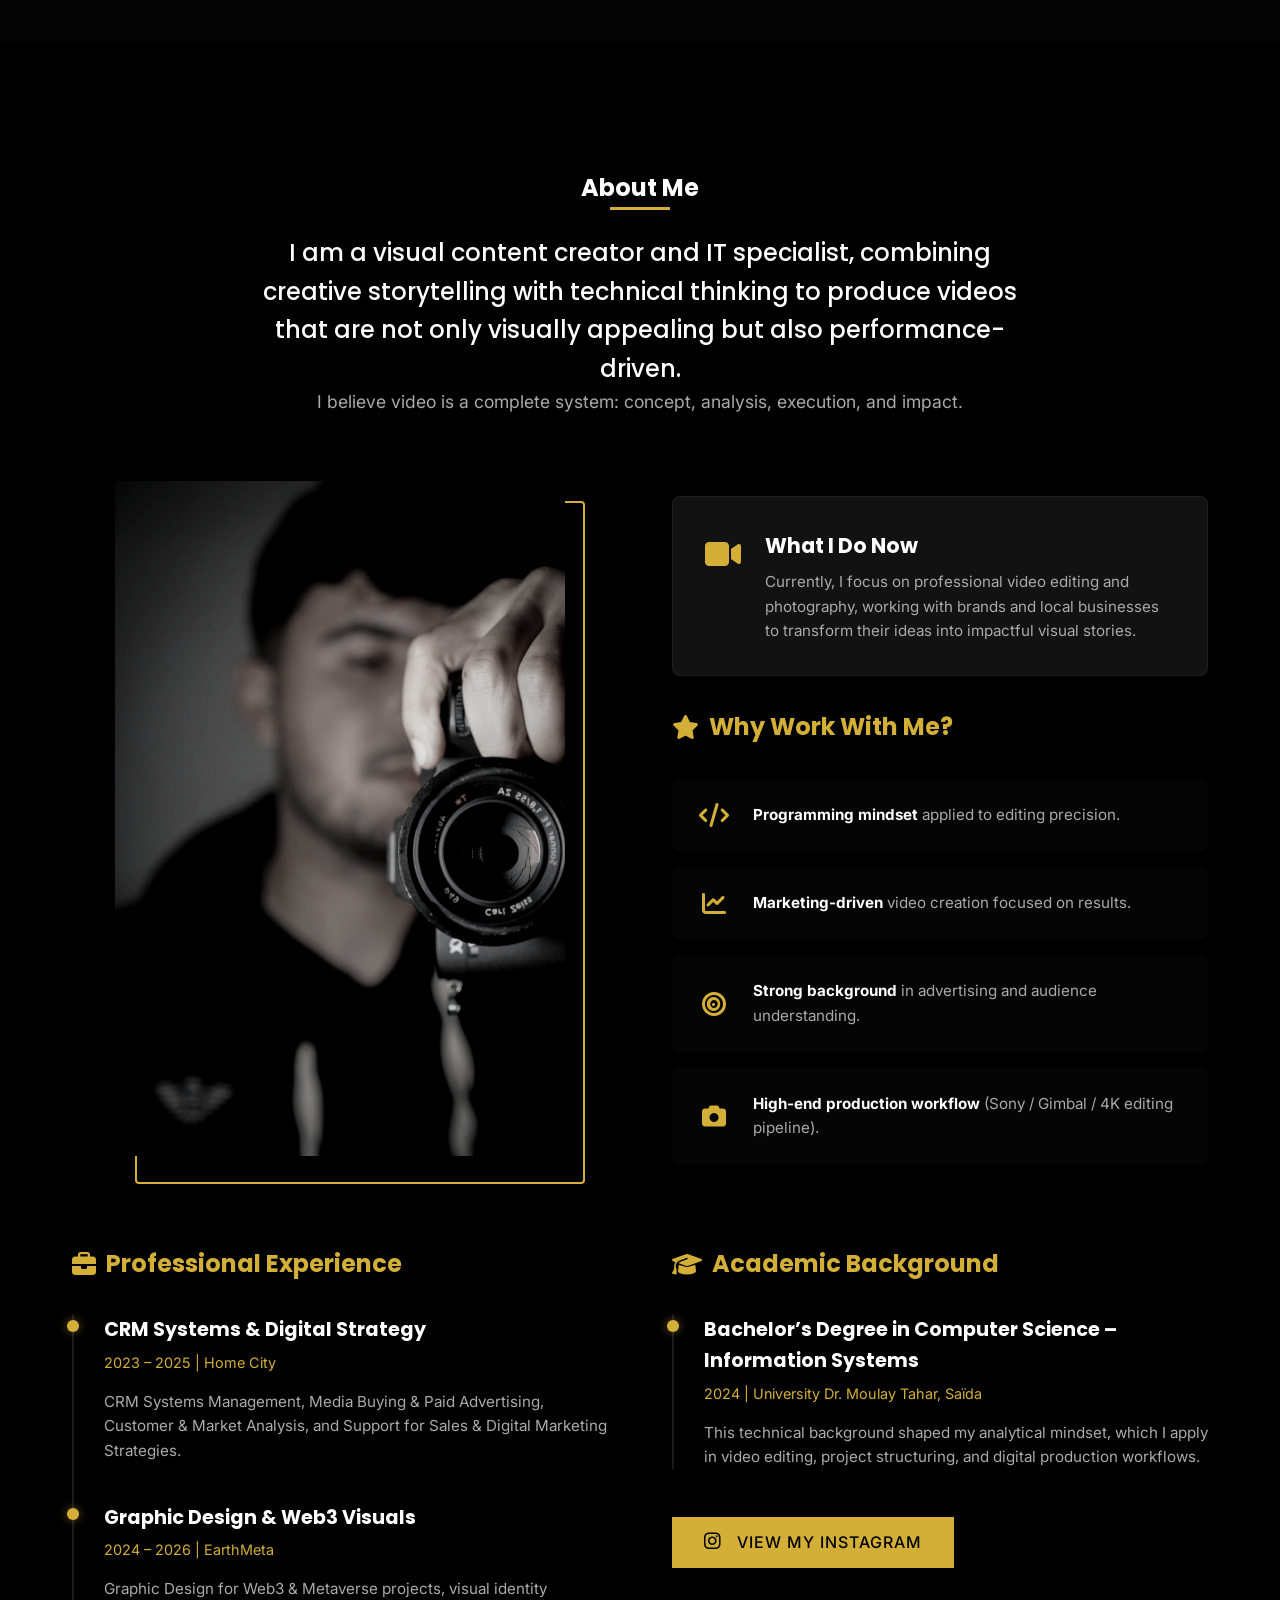
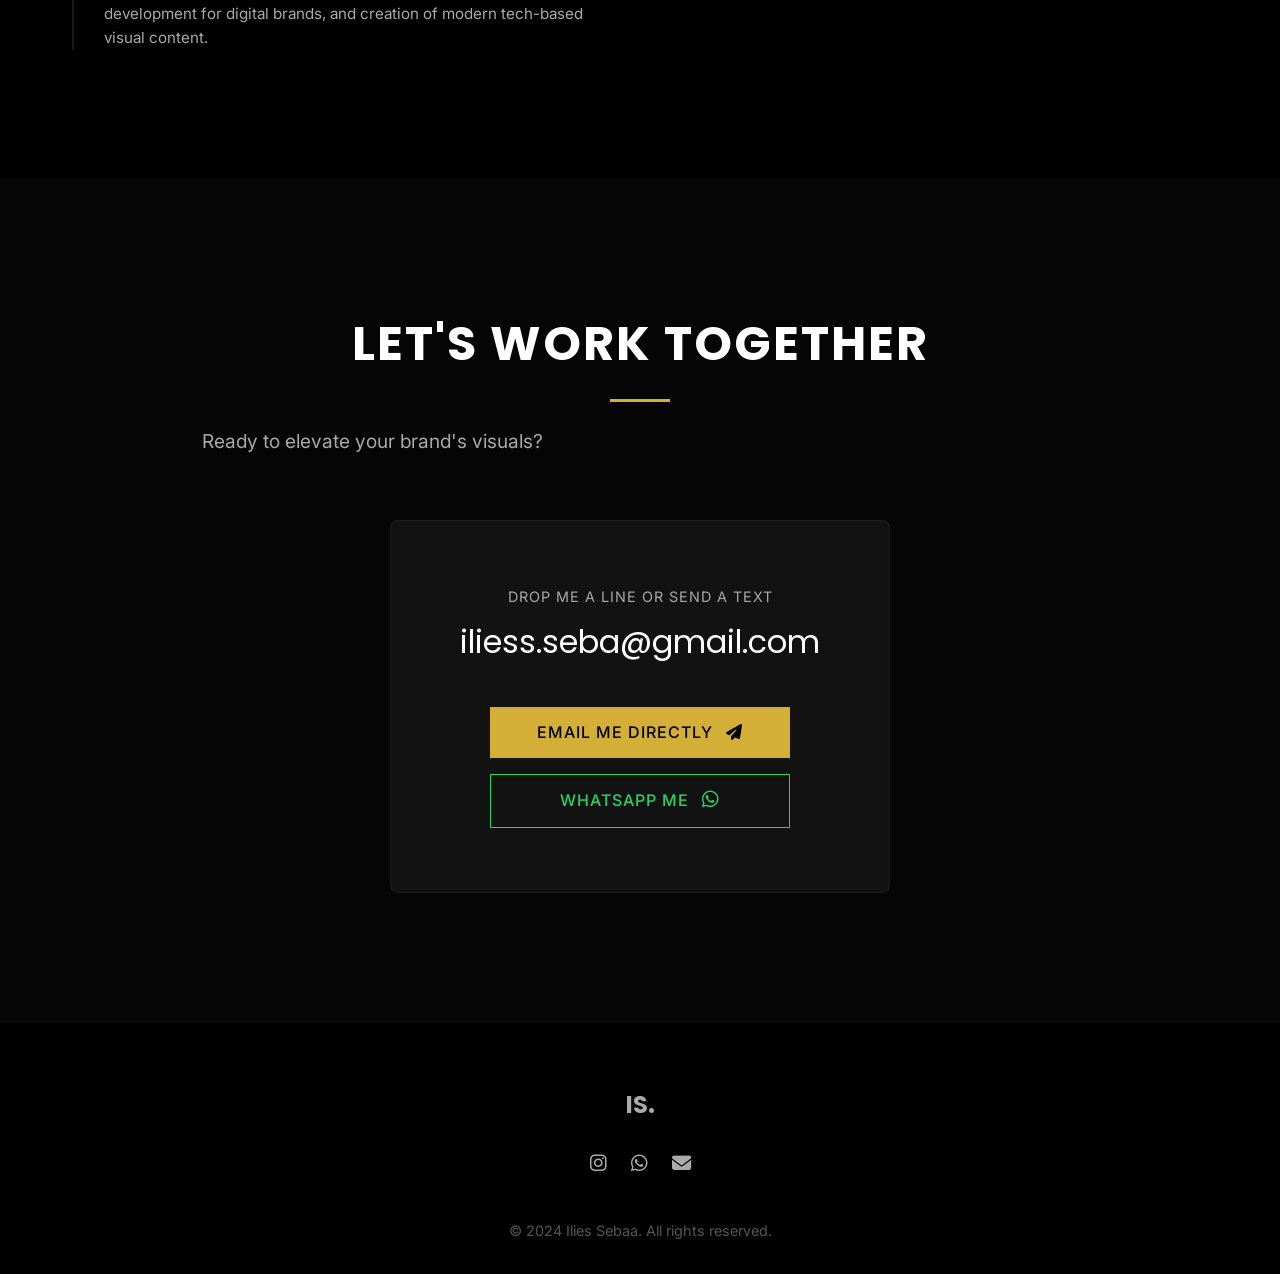
==== commit eb0a5287: "Add files via upload" ====
--- a/index.html
+++ b/index.html
@@ -159,32 +159,92 @@
     <!-- About Section -->
     <section id="about" class="section bg-darker">
         <div class="container">
-            <div class="about-content">
+            <div class="about-hero text-center reveal fade-up">
+                <h2>About Me</h2>
+                <div class="line mx-auto"></div>
+                <p class="bio highlight" style="max-width: 800px; margin: 0 auto;">
+                    I am a visual content creator and IT specialist, combining creative storytelling with technical thinking to produce videos that are not only visually appealing but also performance-driven.
+                </p>
+                <p class="bio mt-4" style="max-width: 800px; margin: 0 auto;">
+                    I believe video is a complete system: concept, analysis, execution, and impact.
+                </p>
+            </div>
+            
+            <div class="about-intro-grid mt-4">
                 <div class="about-image-wrapper reveal fade-right">
                     <img src="profile.jpg" alt="Ilies Sebaa" class="about-img">
                     <div class="image-accent"></div>
                 </div>
                 
-                <div class="about-text reveal fade-left">
-                    <h2>Behind the Lens</h2>
-                    <div class="line"></div>
-                    <p class="bio">
-                        I'm a video editor specialized in cinematic and AI-generated content for brands, restaurants, and coffee shops. 
-                    </p>
-                    <p class="bio highlight">
-                        I turn ideas into high-converting visuals.
-                    </p>
-                    <p class="bio">
-                        With an eye for detail and a passion for storytelling, I bring a premium, agency-level look to every project. Whether it's a short-form reel that needs to hook attention immediately or a brand film that requires emotion and atmosphere, I know how to craft the perfect edit.
-                    </p>
+                <div class="about-intro-text reveal fade-left">
+                    <div class="info-card mb-4" style="margin-top: 1rem;">
+                        <div class="info-icon"><i class="fas fa-video"></i></div>
+                        <div>
+                            <h4>What I Do Now</h4>
+                            <p>Currently, I focus on professional video editing and photography, working with brands and local businesses to transform their ideas into impactful visual stories.</p>
+                        </div>
+                    </div>
                     
-                    <div class="ig-promo mt-4">
+                    <h3 class="journey-title mt-4"><i class="fas fa-star"></i> Why Work With Me?</h3>
+                    <ul class="why-me-list">
+                        <li>
+                            <i class="fas fa-code"></i>
+                            <p><strong>Programming mindset</strong> applied to editing precision.</p>
+                        </li>
+                        <li>
+                            <i class="fas fa-chart-line"></i>
+                            <p><strong>Marketing-driven</strong> video creation focused on results.</p>
+                        </li>
+                        <li>
+                            <i class="fas fa-bullseye"></i>
+                            <p><strong>Strong background</strong> in advertising and audience understanding.</p>
+                        </li>
+                        <li>
+                            <i class="fas fa-camera"></i>
+                            <p><strong>High-end production workflow</strong> (Sony / Gimbal / 4K editing pipeline).</p>
+                        </li>
+                    </ul>
+                </div>
+            </div>
+
+            <div class="about-grid" style="margin-top: 5rem;">
+                <div class="about-journey reveal fade-right">
+                    <h3 class="journey-title"><i class="fas fa-briefcase"></i> Professional Experience</h3>
+                    <div class="timeline">
+                        <div class="timeline-item">
+                            <div class="timeline-dot"></div>
+                            <h4>CRM Systems & Digital Strategy</h4>
+                            <span class="timeline-date">2023 – 2025 | Home City</span>
+                            <p>CRM Systems Management, Media Buying & Paid Advertising, Customer & Market Analysis, and Support for Sales & Digital Marketing Strategies.</p>
+                        </div>
+                        <div class="timeline-item">
+                            <div class="timeline-dot"></div>
+                            <h4>Graphic Design & Web3 Visuals</h4>
+                            <span class="timeline-date">2024 – 2026 | EarthMeta</span>
+                            <p>Graphic Design for Web3 & Metaverse projects, visual identity development for digital brands, and creation of modern tech-based visual content.</p>
+                        </div>
+                    </div>
+                </div>
+
+                <div class="about-journey reveal fade-left">
+                    <h3 class="journey-title"><i class="fas fa-graduation-cap"></i> Academic Background</h3>
+                    <div class="timeline">
+                        <div class="timeline-item">
+                            <div class="timeline-dot"></div>
+                            <h4>Bachelor’s Degree in Computer Science – Information Systems</h4>
+                            <span class="timeline-date">2024 | University Dr. Moulay Tahar, Saïda</span>
+                            <p>This technical background shaped my analytical mindset, which I apply in video editing, project structuring, and digital production workflows.</p>
+                        </div>
+                    </div>
+                    
+                    <div class="ig-promo mt-4" style="margin-top: 3rem;">
                         <a href="https://www.instagram.com/ilies_s20/" target="_blank" class="btn btn-primary d-inline-flex align-items-center">
-                            <i class="fab fa-instagram mr-2" style="font-size: 1.2rem; margin-right: 10px;"></i> View My Instagram
+                            <i class="fab fa-instagram" style="font-size: 1.2rem; margin-right: 10px;"></i> View My Instagram
                         </a>
                     </div>
                 </div>
             </div>
+            
         </div>
     </section>
 
--- a/style.css
+++ b/style.css
@@ -673,15 +673,27 @@
 /* =========================================
    ABOUT SECTION
 ========================================= */
-.about-content {
+.about-hero {
+    margin-bottom: 4rem;
+}
+
+.about-intro-grid {
     display: grid;
     grid-template-columns: 1fr 1fr;
     gap: 4rem;
     align-items: center;
 }
 
+.about-grid {
+    display: grid;
+    grid-template-columns: 1fr 1fr;
+    gap: 4rem;
+}
+
 .about-image-wrapper {
     position: relative;
+    max-width: 450px;
+    margin: 0 auto;
 }
 
 .about-img {
@@ -725,6 +737,135 @@
     color: var(--text-primary);
     font-family: var(--font-heading);
     font-weight: 500;
+}
+
+.journey-title {
+    font-size: 1.5rem;
+    margin-bottom: 2rem;
+    color: var(--accent-color);
+    display: flex;
+    align-items: center;
+    gap: 10px;
+}
+
+.timeline {
+    position: relative;
+    padding-left: 30px;
+    border-left: 2px solid rgba(255,255,255,0.1);
+}
+
+.timeline-item {
+    position: relative;
+    margin-bottom: 2.5rem;
+}
+
+.timeline-item:last-child {
+    margin-bottom: 0;
+}
+
+.timeline-dot {
+    position: absolute;
+    left: -37px;
+    top: 5px;
+    width: 12px;
+    height: 12px;
+    border-radius: 50%;
+    background: var(--accent-color);
+    box-shadow: 0 0 10px rgba(212, 175, 55, 0.5);
+}
+
+.timeline-item h4 {
+    font-size: 1.2rem;
+    margin-bottom: 0.3rem;
+}
+
+.timeline-date {
+    display: block;
+    font-size: 0.9rem;
+    color: var(--accent-color);
+    margin-bottom: 1rem;
+    font-family: var(--font-body);
+}
+
+.timeline-item p {
+    color: var(--text-secondary);
+    font-size: 0.95rem;
+    line-height: 1.6;
+}
+
+.info-card {
+    background: var(--bg-surface);
+    padding: 2rem;
+    border-radius: 8px;
+    display: flex;
+    gap: 1.5rem;
+    align-items: flex-start;
+    border: 1px solid rgba(255,255,255,0.05);
+    transition: var(--transition-fast);
+}
+
+.info-card:hover {
+    border-color: rgba(212,175,55,0.3);
+    transform: translateY(-5px);
+}
+
+.info-icon {
+    font-size: 2rem;
+    color: var(--accent-color);
+}
+
+.info-card h4 {
+    font-size: 1.3rem;
+    margin-bottom: 0.5rem;
+}
+
+.info-card p {
+    color: var(--text-secondary);
+    font-size: 0.95rem;
+}
+
+.mb-4 {
+    margin-bottom: 2rem;
+}
+
+.why-me-list {
+    display: grid;
+    grid-template-columns: 1fr;
+    gap: 1rem;
+}
+
+.why-me-list li {
+    background: rgba(255,255,255,0.02);
+    padding: 1.5rem;
+    border-radius: 8px;
+    display: flex;
+    align-items: center;
+    gap: 1.5rem;
+    transition: var(--transition-fast);
+    border-left: 3px solid transparent;
+}
+
+.why-me-list li:hover {
+    background: rgba(255,255,255,0.05);
+    border-left-color: var(--accent-color);
+    transform: translateX(5px);
+}
+
+.why-me-list li i {
+    font-size: 1.5rem;
+    color: var(--accent-color);
+    min-width: 30px;
+    text-align: center;
+}
+
+.why-me-list li p {
+    color: var(--text-secondary);
+    font-size: 0.95rem;
+    margin: 0;
+}
+
+.why-me-list li strong {
+    color: var(--text-primary);
 }
 
 /* =========================================
@@ -910,7 +1051,7 @@
         grid-template-columns: repeat(2, 1fr);
     }
     
-    .about-content {
+    .about-intro-grid, .about-grid {
         grid-template-columns: 1fr;
         gap: 3rem;
     }
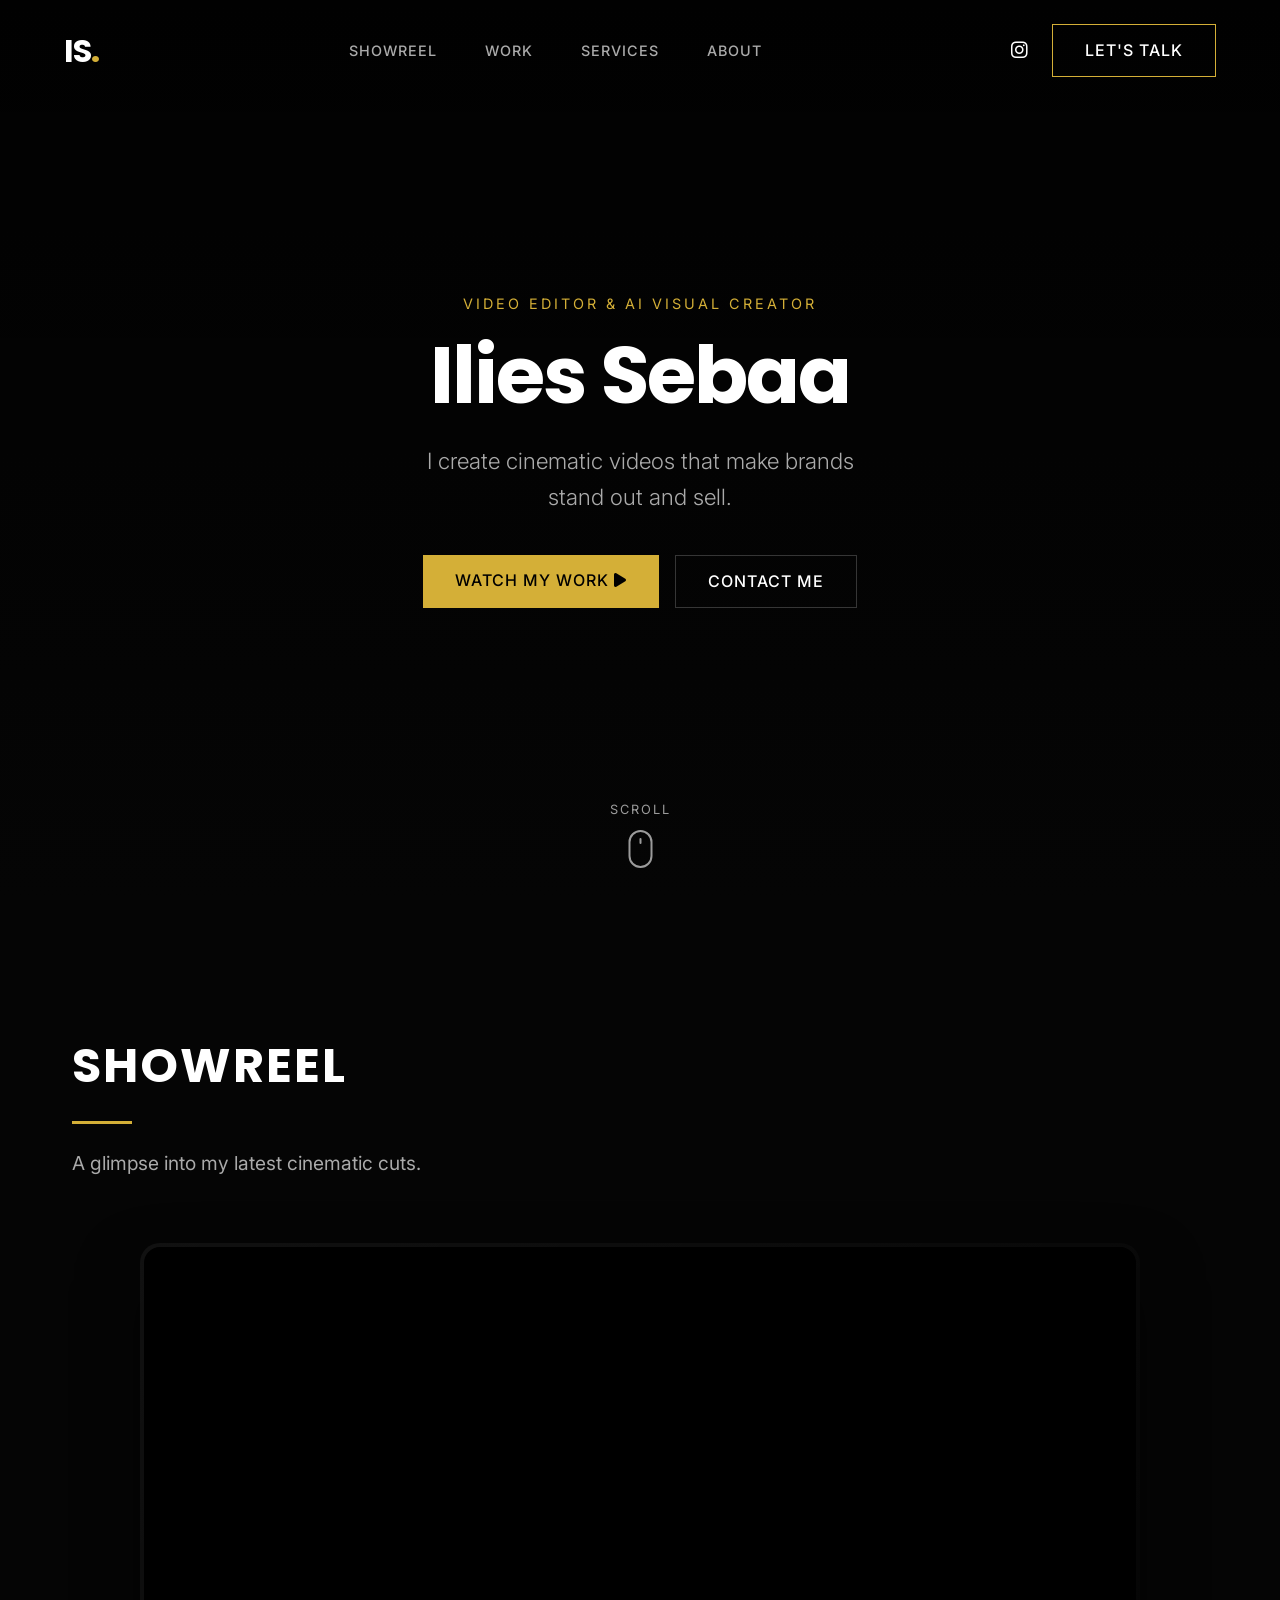
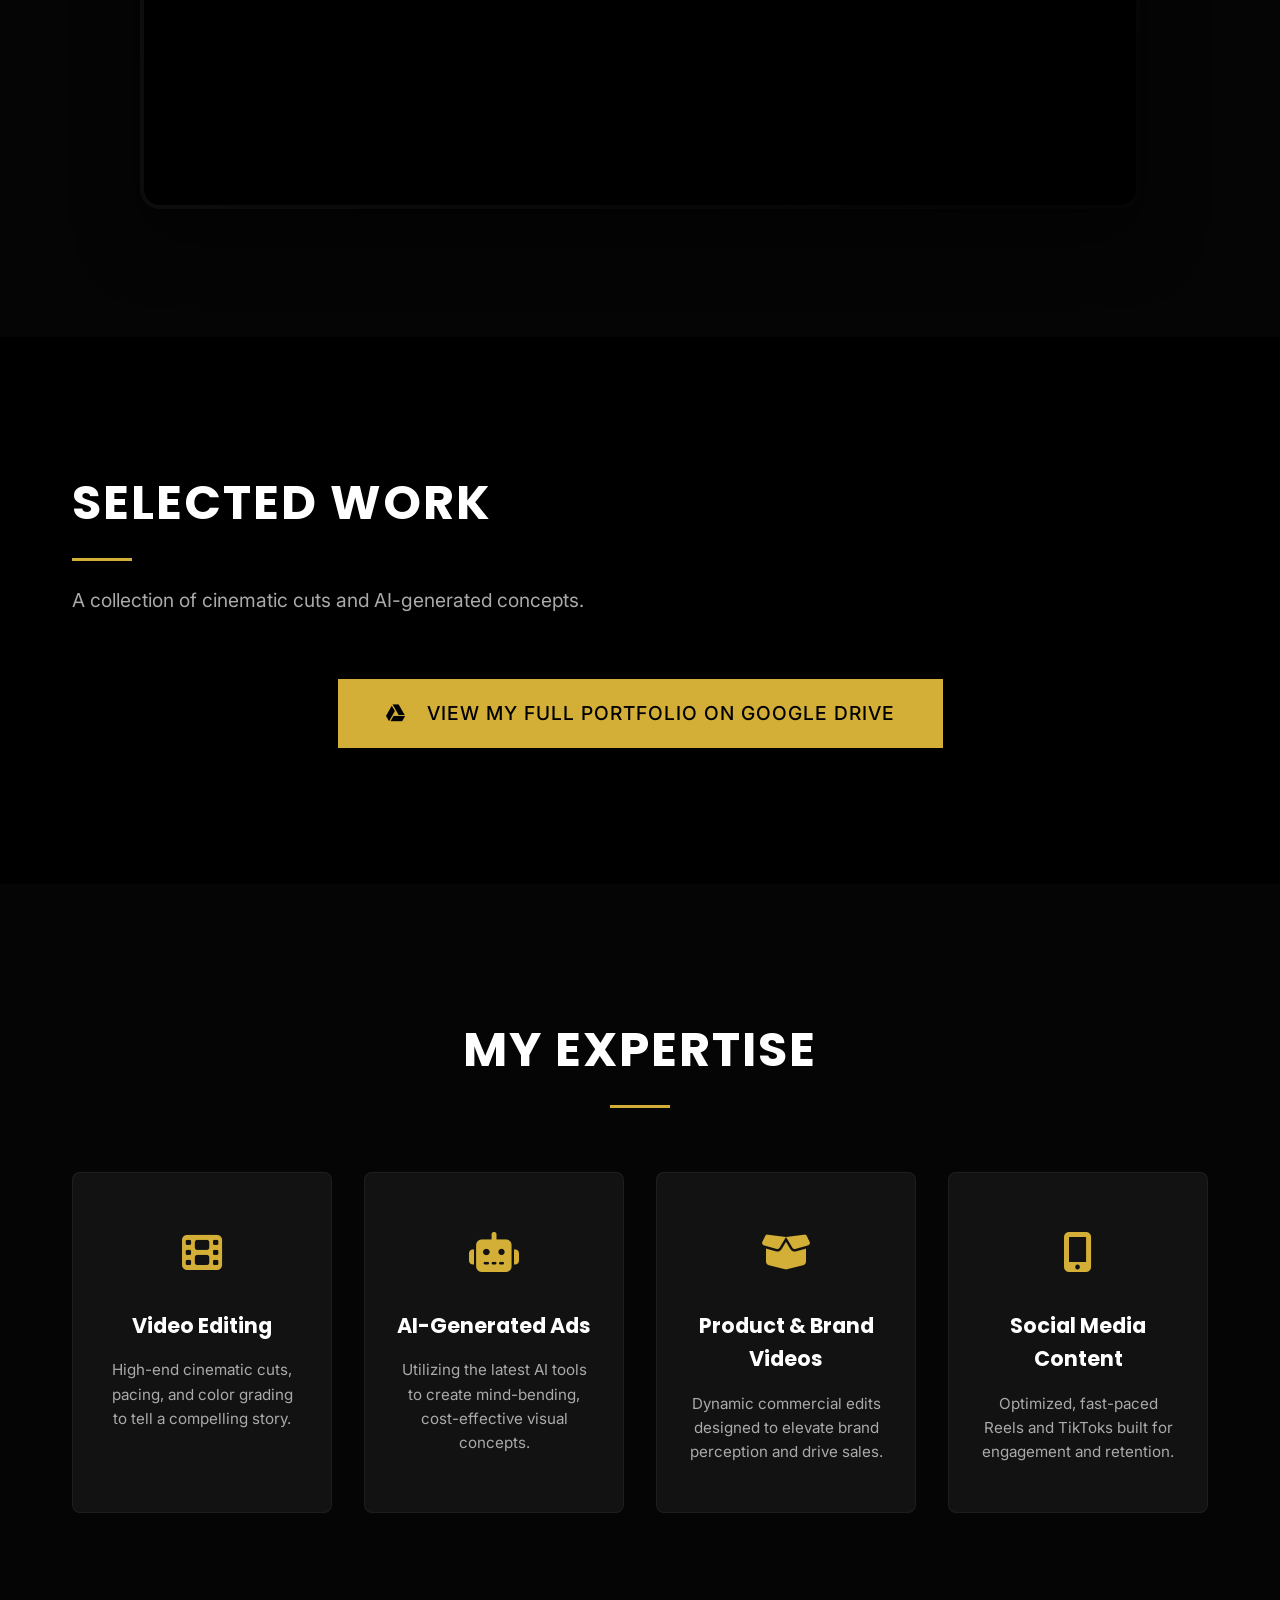
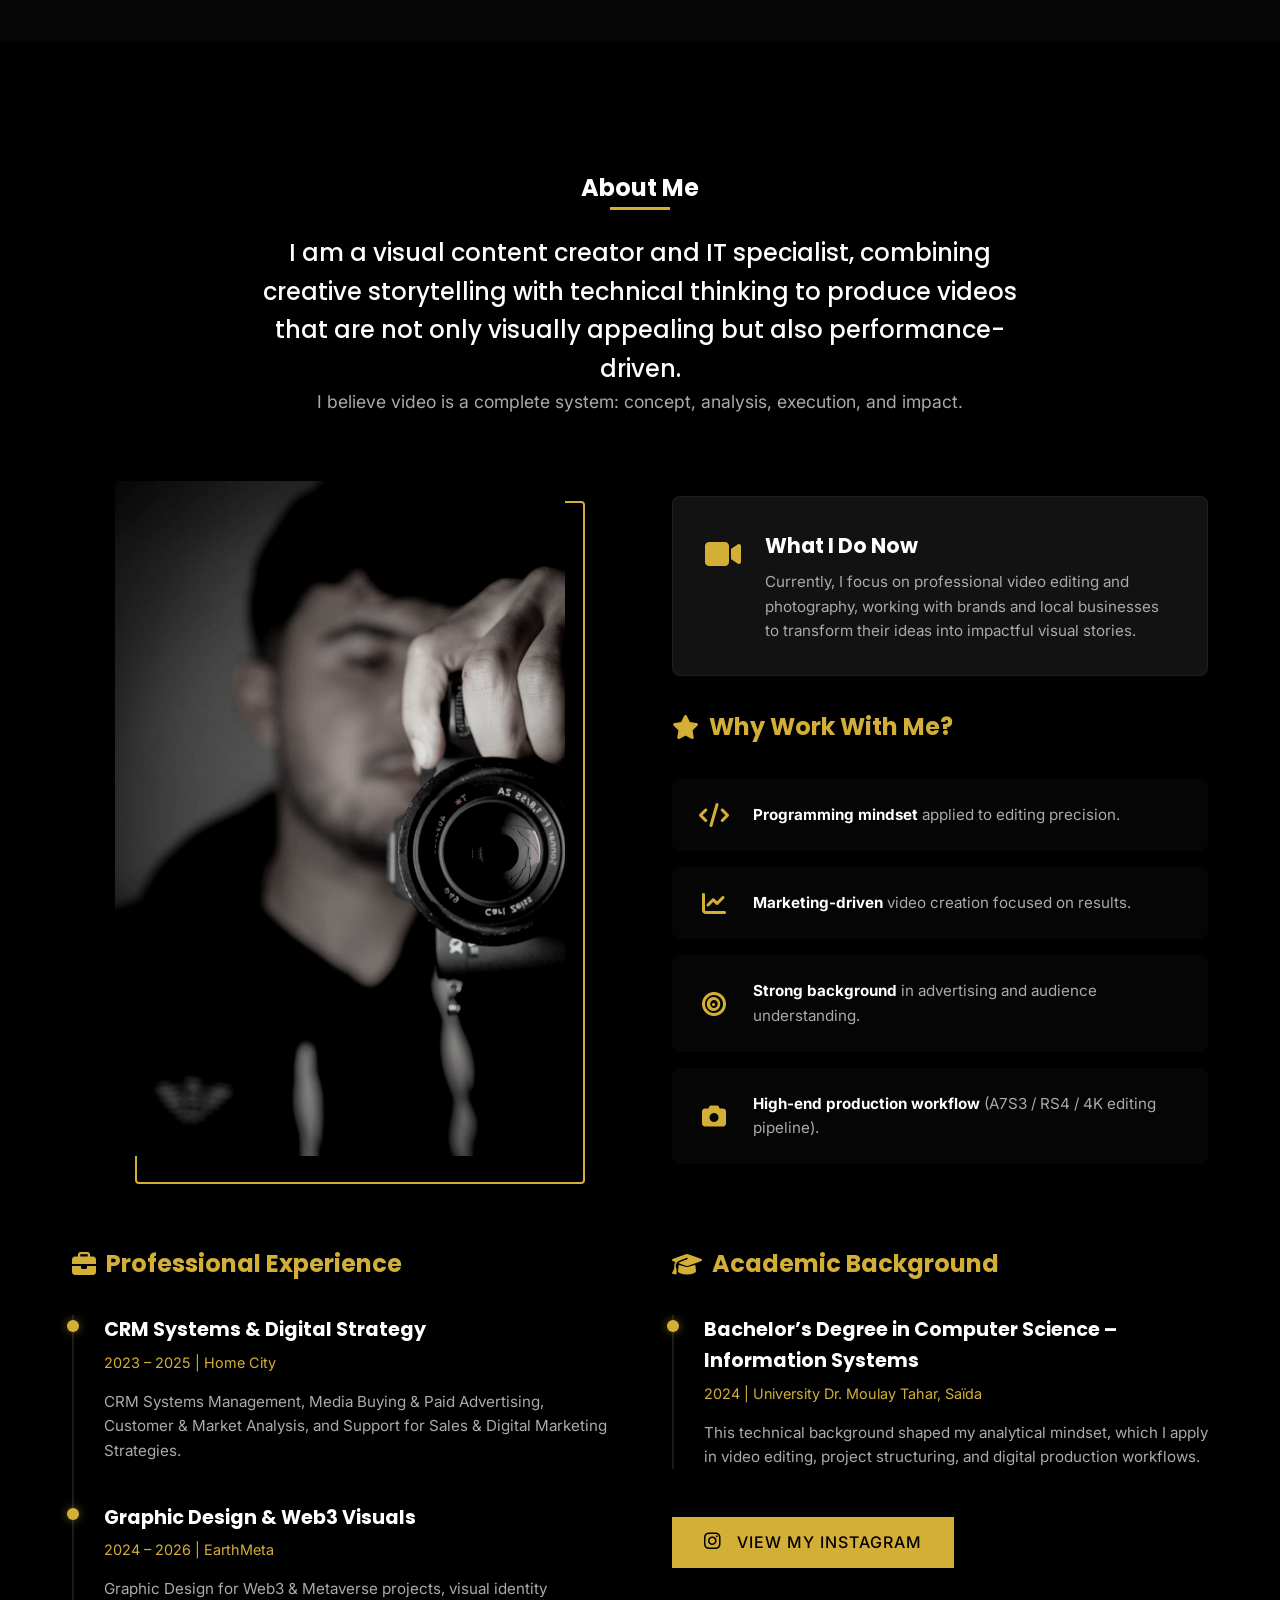
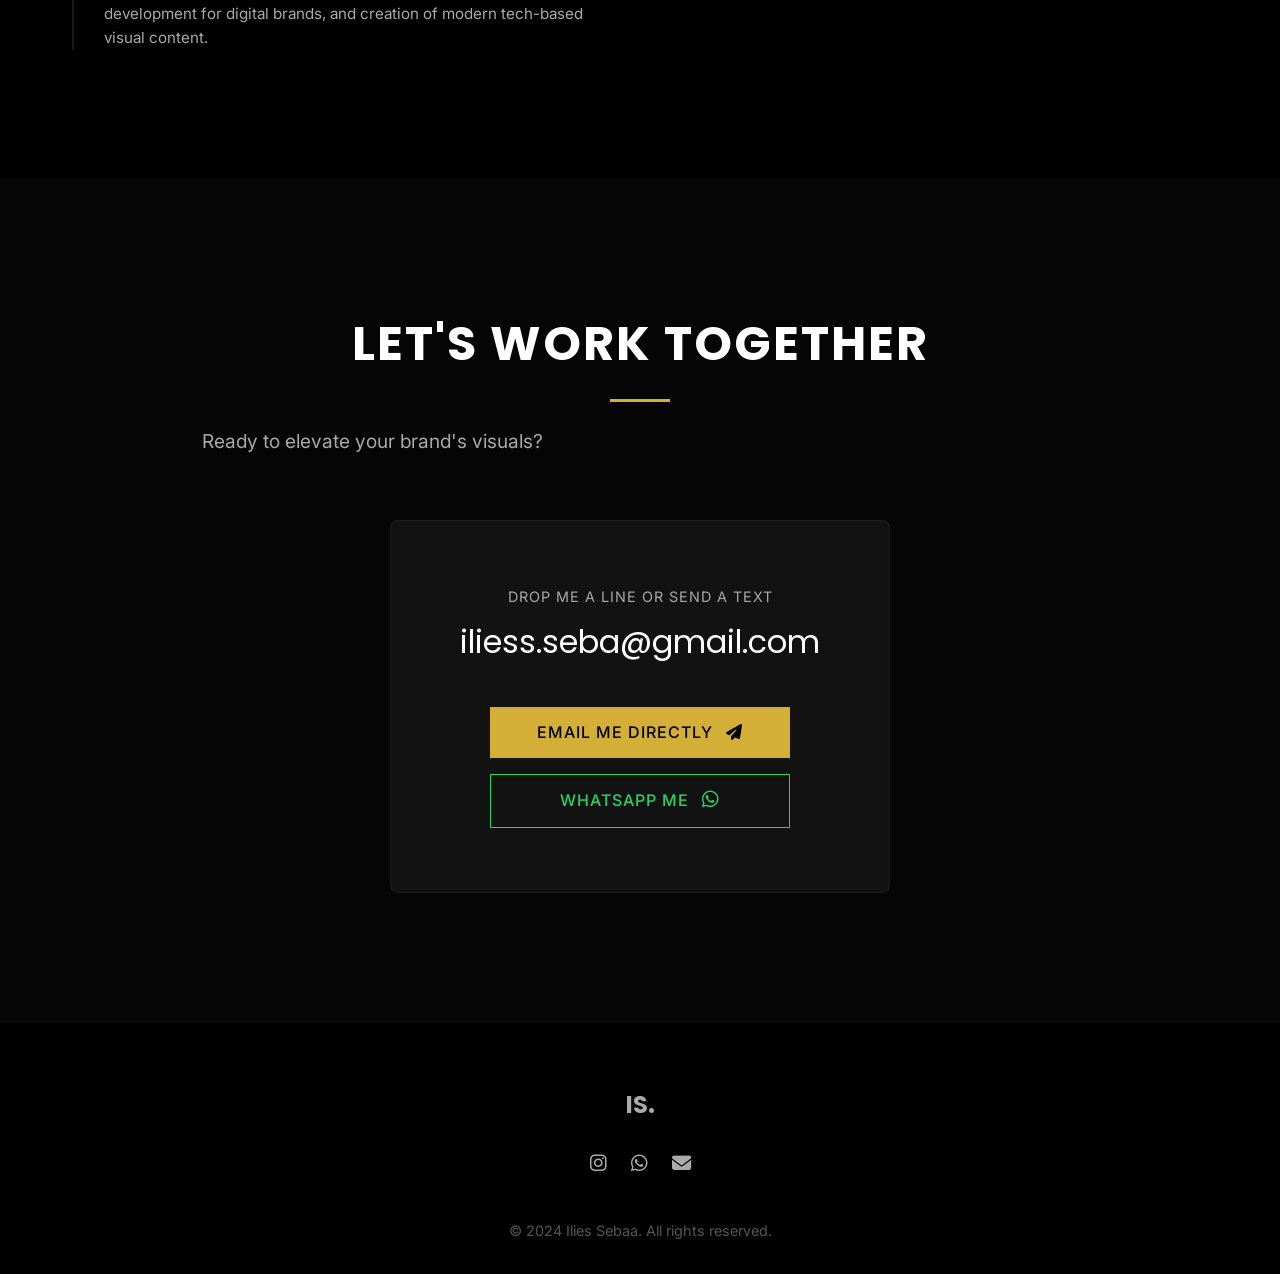
==== commit c13ade43: "Update index.html" ====
--- a/index.html
+++ b/index.html
@@ -201,7 +201,7 @@
                         </li>
                         <li>
                             <i class="fas fa-camera"></i>
-                            <p><strong>High-end production workflow</strong> (Sony / Gimbal / 4K editing pipeline).</p>
+                            <p><strong>High-end production workflow</strong> (A7S3 / RS4 / 4K editing pipeline).</p>
                         </li>
                     </ul>
                 </div>
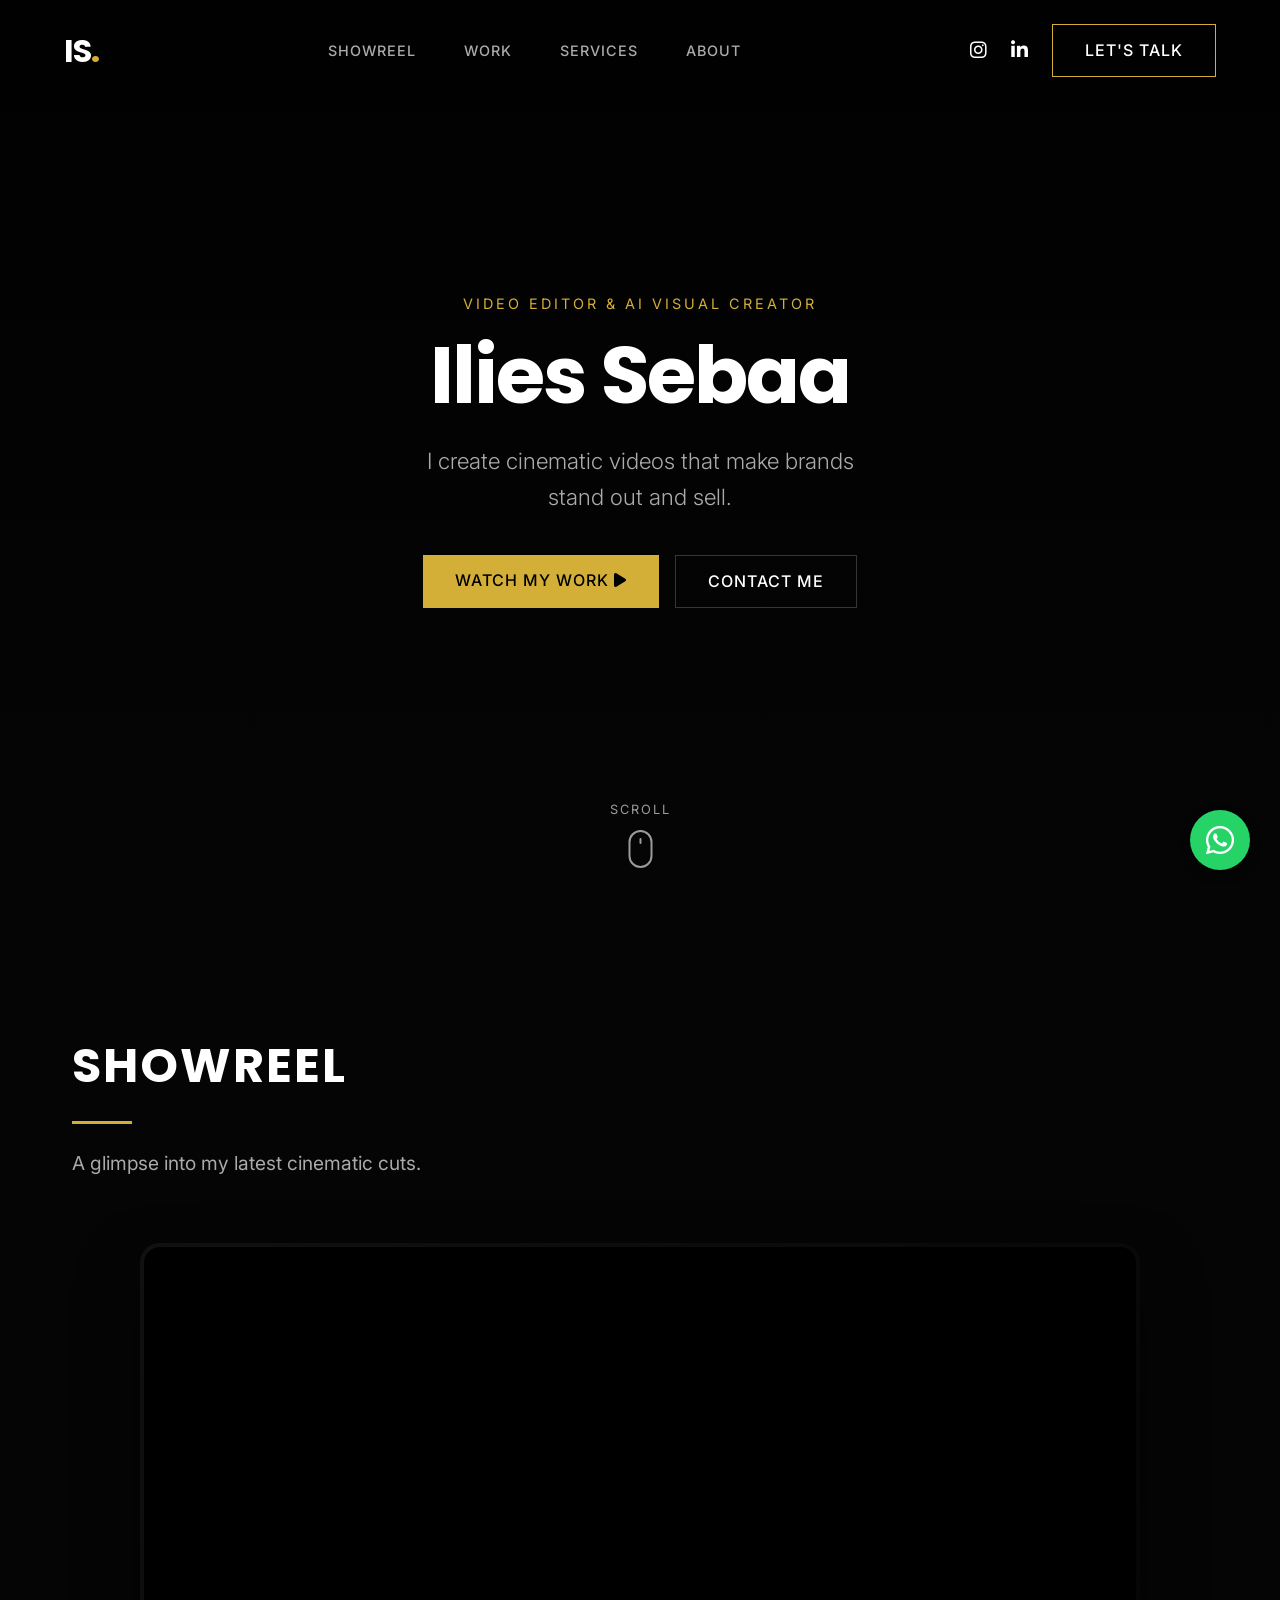
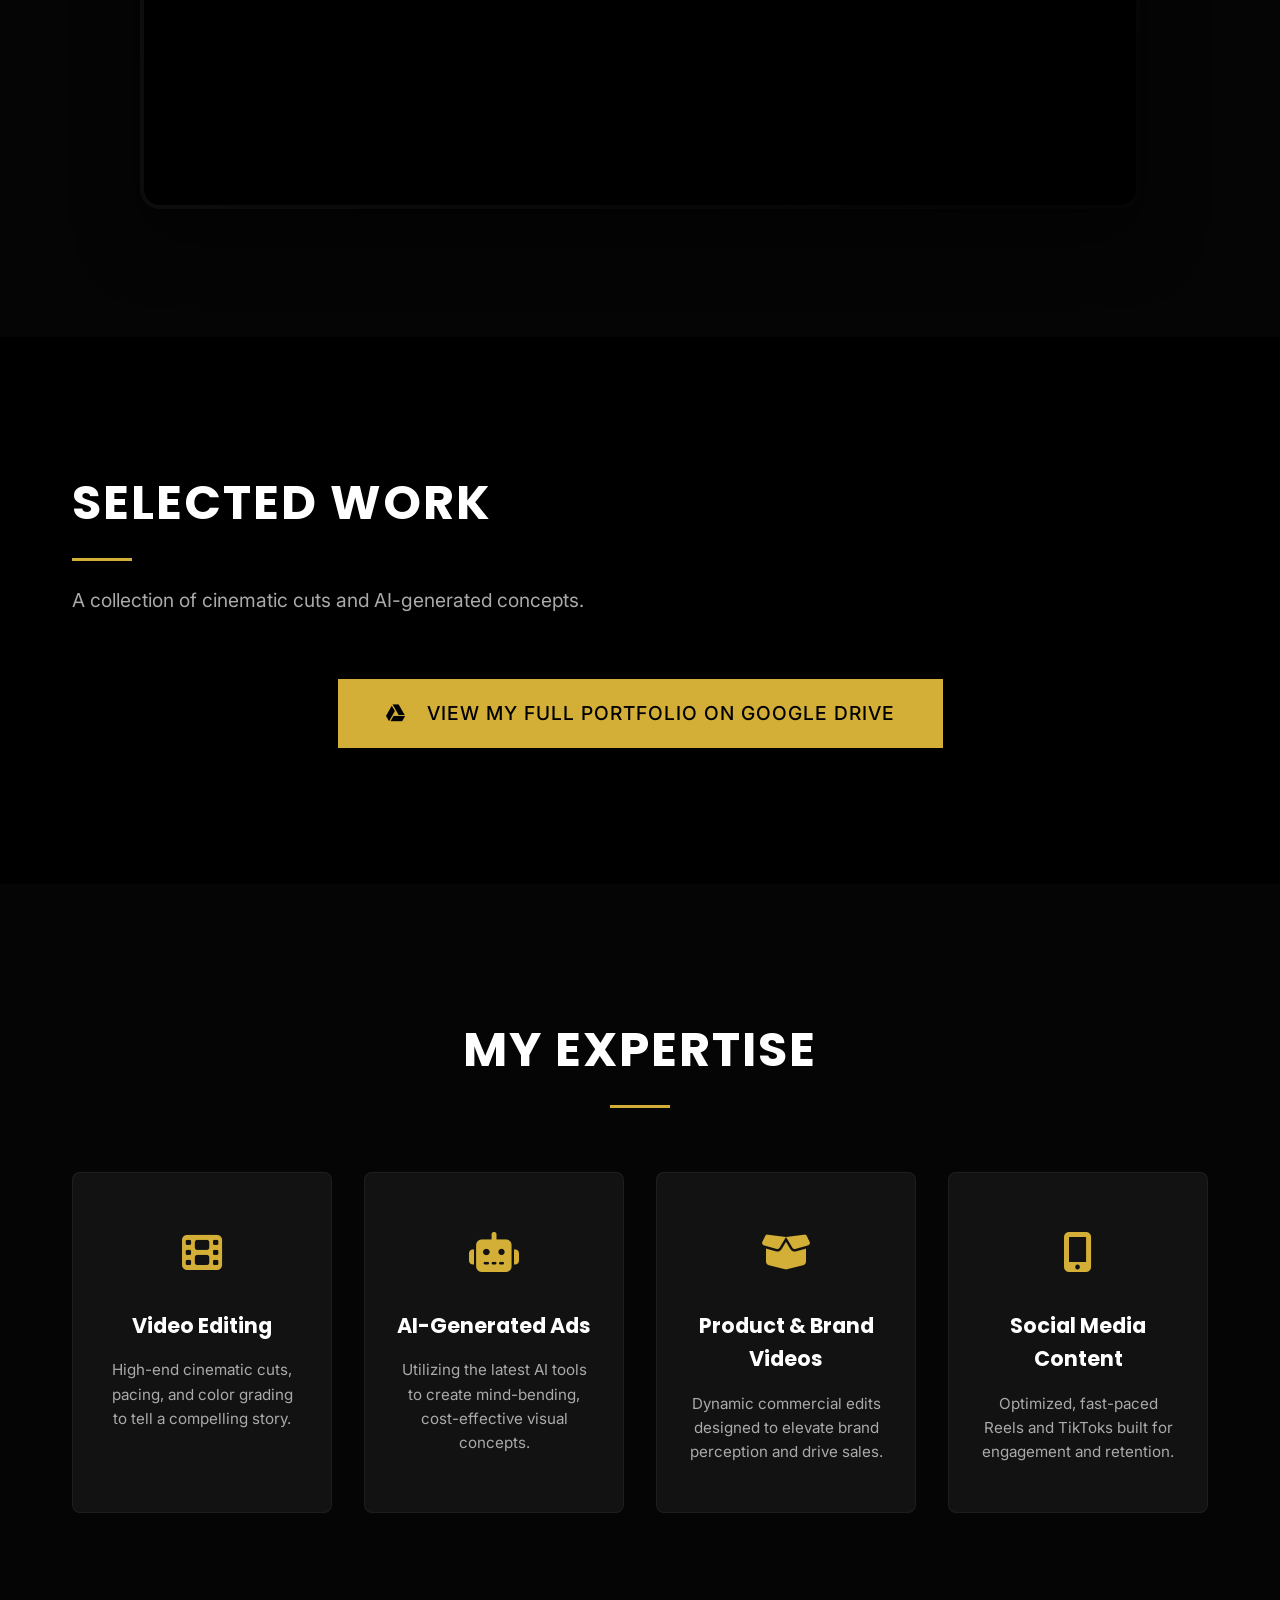
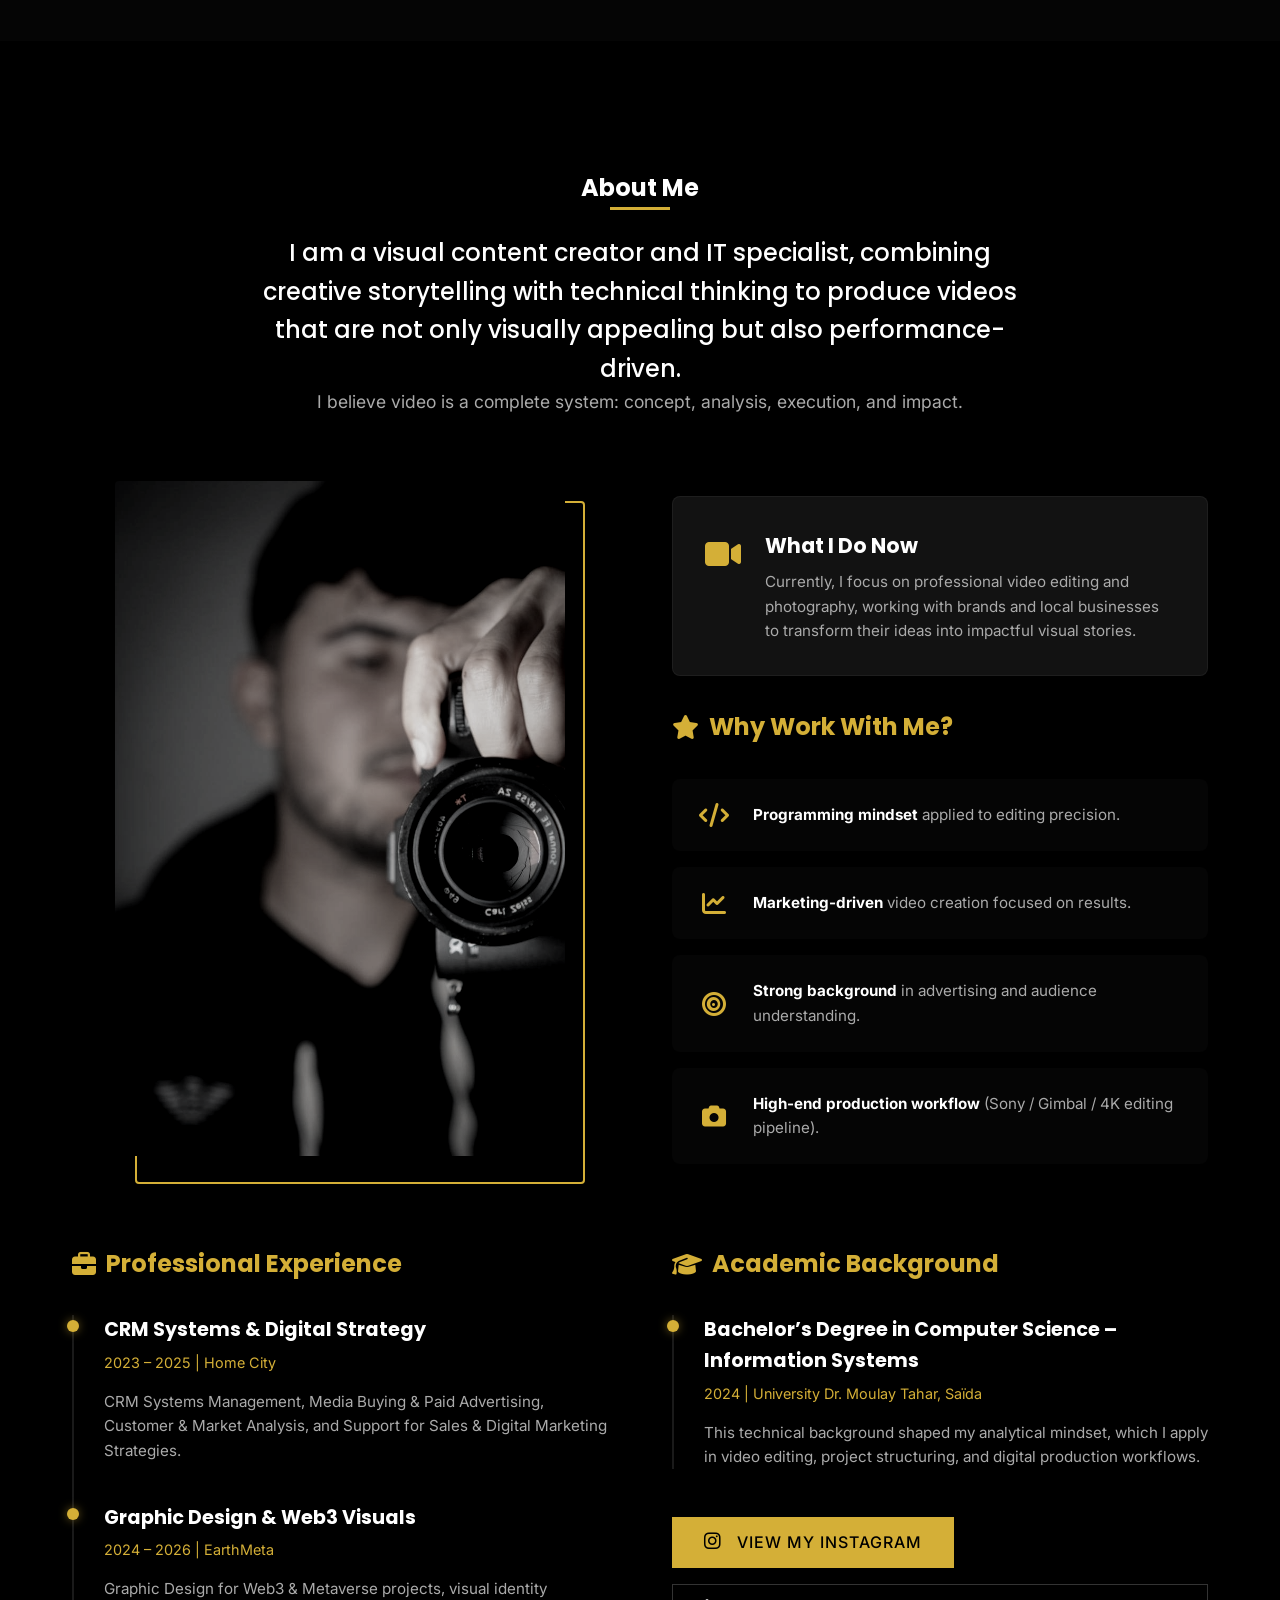
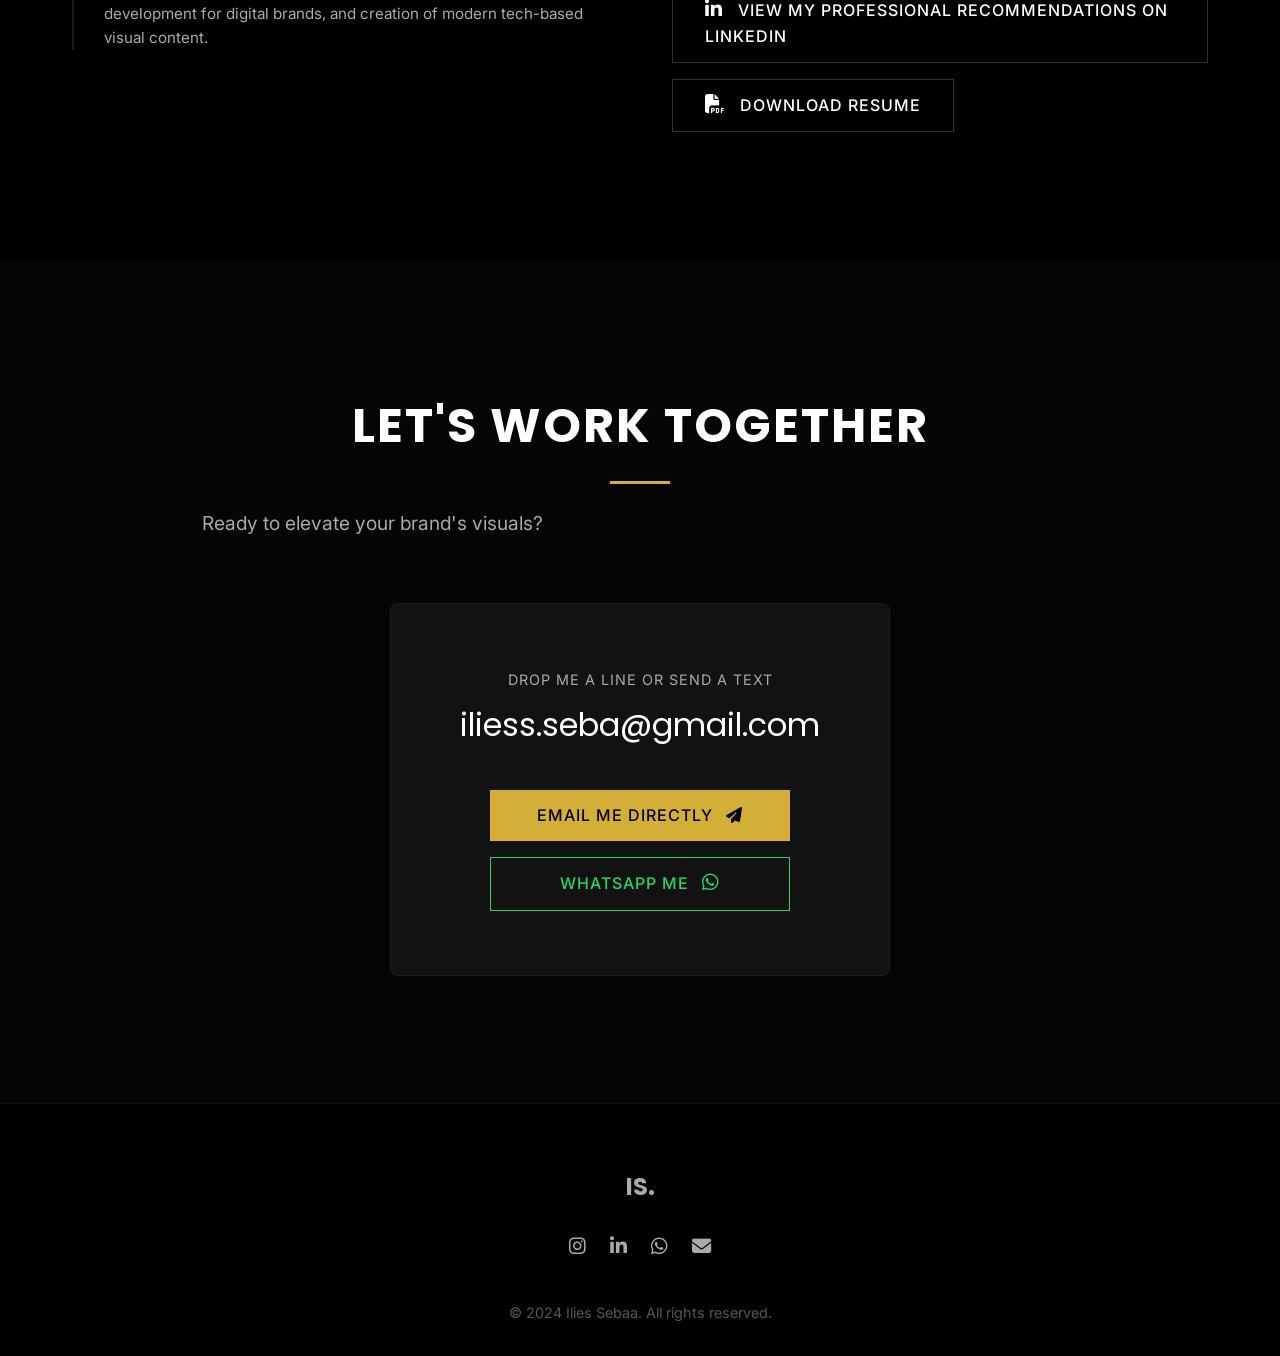
==== commit cd5e14ed: "Add files via upload" ====
--- a/index.html
+++ b/index.html
@@ -32,6 +32,7 @@
         </ul>
         <div class="nav-actions">
             <a href="https://www.instagram.com/ilies_s20/" target="_blank" class="social-icon"><i class="fab fa-instagram"></i></a>
+            <a href="https://www.linkedin.com/in/ilies-seba/" target="_blank" class="social-icon"><i class="fab fa-linkedin-in"></i></a>
             <a href="#contact" class="btn btn-outline nav-btn">Let's Talk</a>
             <!-- Mobile Menu Toggle -->
             <div class="hamburger">
@@ -51,6 +52,7 @@
             <li><a href="#about">About</a></li>
             <li><a href="#contact">Contact</a></li>
             <li><a href="https://www.instagram.com/ilies_s20/" target="_blank">Instagram <i class="fab fa-instagram"></i></a></li>
+            <li><a href="https://www.linkedin.com/in/ilies-seba/" target="_blank">LinkedIn <i class="fab fa-linkedin-in"></i></a></li>
         </ul>
     </div>
 
@@ -201,7 +203,7 @@
                         </li>
                         <li>
                             <i class="fas fa-camera"></i>
-                            <p><strong>High-end production workflow</strong> (A7S3 / RS4 / 4K editing pipeline).</p>
+                            <p><strong>High-end production workflow</strong> (Sony / Gimbal / 4K editing pipeline).</p>
                         </li>
                     </ul>
                 </div>
@@ -237,9 +239,15 @@
                         </div>
                     </div>
                     
-                    <div class="ig-promo mt-4" style="margin-top: 3rem;">
+                    <div class="ig-promo mt-4" style="margin-top: 3rem; display: flex; gap: 1rem; flex-wrap: wrap;">
                         <a href="https://www.instagram.com/ilies_s20/" target="_blank" class="btn btn-primary d-inline-flex align-items-center">
                             <i class="fab fa-instagram" style="font-size: 1.2rem; margin-right: 10px;"></i> View My Instagram
+                        </a>
+                        <a href="https://www.linkedin.com/in/ilies-seba/details/recommendations/" target="_blank" class="btn btn-outline d-inline-flex align-items-center" style="border-color: rgba(255, 255, 255, 0.2); color: #fff;">
+                            <i class="fab fa-linkedin-in" style="font-size: 1.2rem; margin-right: 10px;"></i> View my professional recommendations on LinkedIn
+                        </a>
+                        <a href="Ilies_Sebaa_Resume.html" target="_blank" class="btn btn-secondary d-inline-flex align-items-center">
+                            <i class="fas fa-file-pdf" style="font-size: 1.2rem; margin-right: 10px;"></i> Download Resume
                         </a>
                     </div>
                 </div>
@@ -276,6 +284,7 @@
             <div class="footer-logo">IS<span>.</span></div>
             <div class="footer-socials">
                 <a href="https://www.instagram.com/ilies_s20/" target="_blank"><i class="fab fa-instagram"></i></a>
+                <a href="https://www.linkedin.com/in/ilies-seba/" target="_blank"><i class="fab fa-linkedin-in"></i></a>
                 <a href="https://wa.me/213776464859" target="_blank"><i class="fab fa-whatsapp"></i></a>
                 <a href="mailto:iliess.seba@gmail.com"><i class="fas fa-envelope"></i></a>
             </div>
@@ -285,5 +294,10 @@
 
     <!-- Scripts -->
     <script src="script.js"></script>
+
+    <!-- Floating WhatsApp Button -->
+    <a href="https://wa.me/213776464859" class="floating-wa" target="_blank" aria-label="Chat on WhatsApp">
+        <i class="fab fa-whatsapp"></i>
+    </a>
 </body>
 </html>
--- a/style.css
+++ b/style.css
@@ -1038,6 +1038,33 @@
 .d-2 { transition-delay: 0.2s; }
 .d-3 { transition-delay: 0.3s; }
 .d-4 { transition-delay: 0.4s; }
+
+/* =========================================
+   FLOATING BUTTONS
+========================================= */
+.floating-wa {
+    position: fixed;
+    bottom: 30px;
+    right: 30px;
+    width: 60px;
+    height: 60px;
+    background-color: #25D366;
+    color: #fff;
+    border-radius: 50%;
+    display: flex;
+    justify-content: center;
+    align-items: center;
+    font-size: 2rem;
+    box-shadow: 0 4px 10px rgba(0,0,0,0.5);
+    z-index: 100;
+    transition: transform 0.3s ease, box-shadow 0.3s ease;
+}
+
+.floating-wa:hover {
+    transform: scale(1.1);
+    box-shadow: 0 6px 14px rgba(0,0,0,0.6);
+    color: #fff;
+}
 
 /* =========================================
    RESPONSIVE
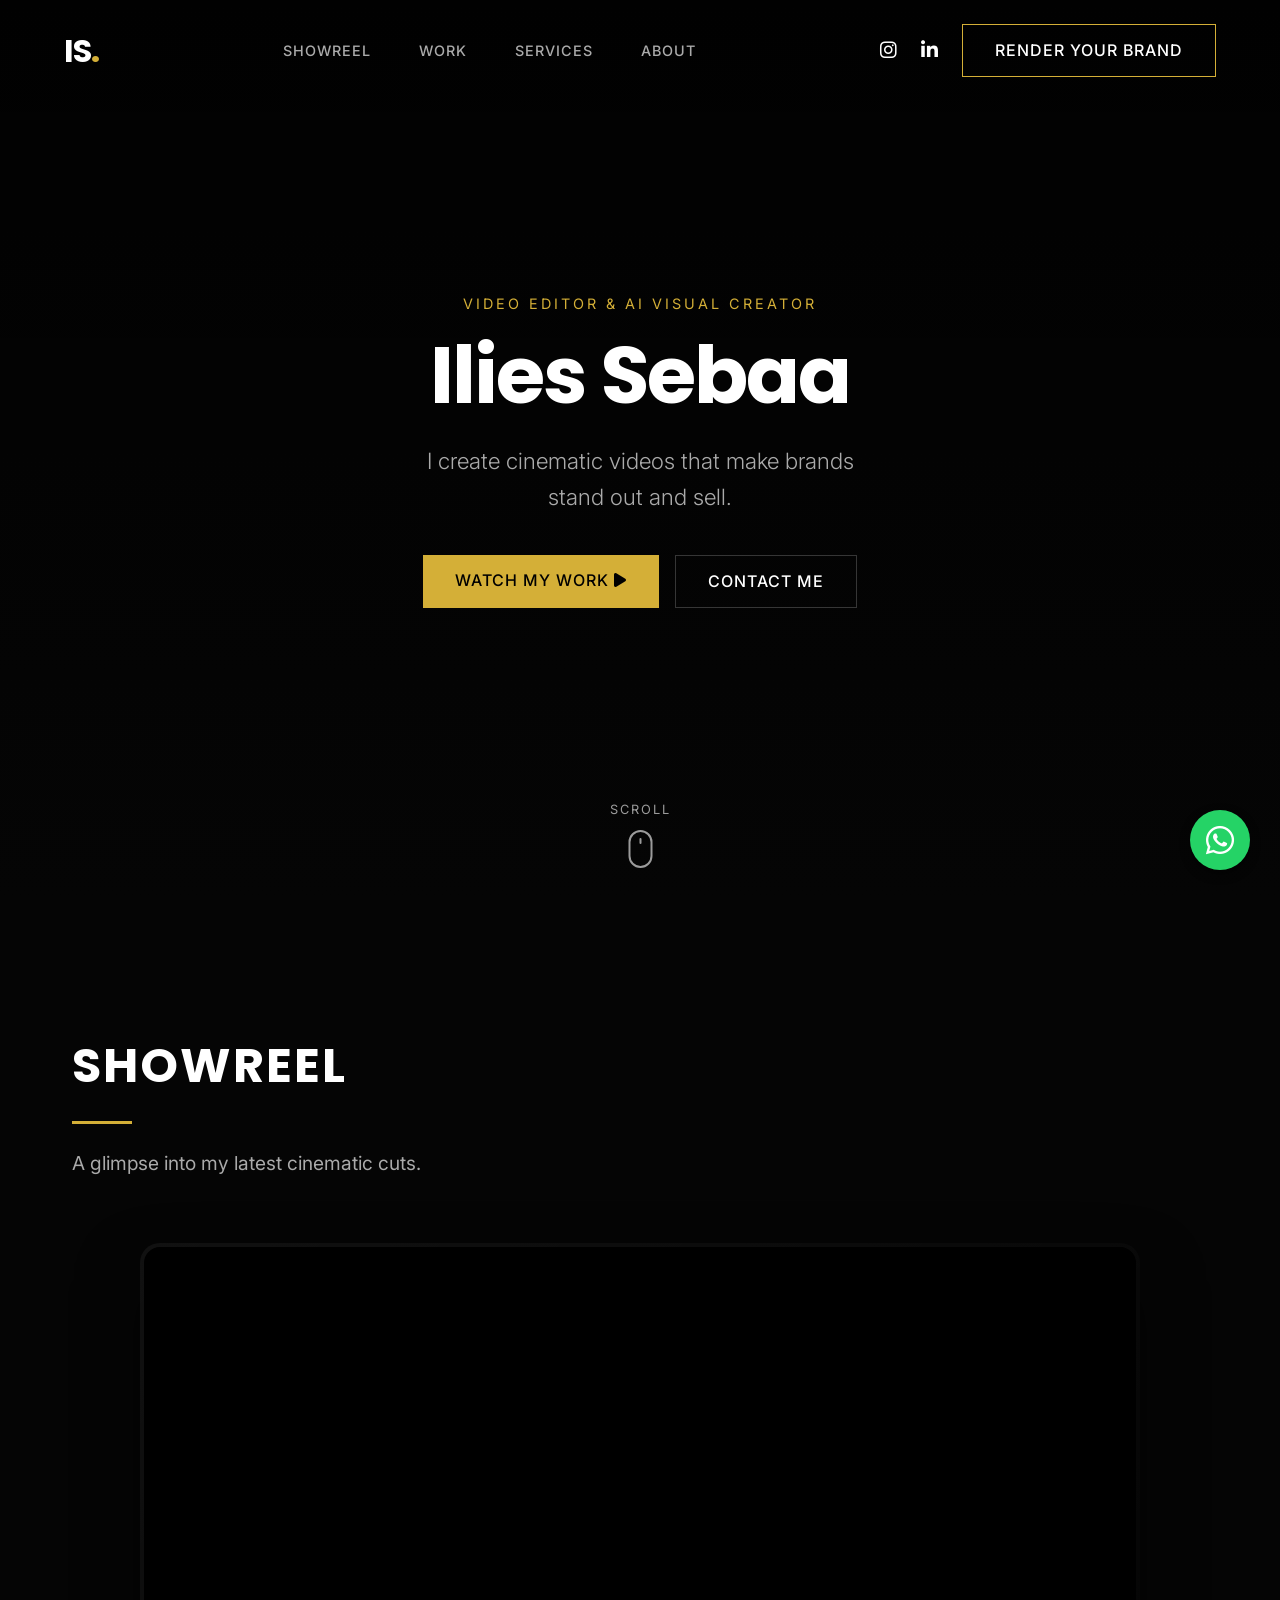
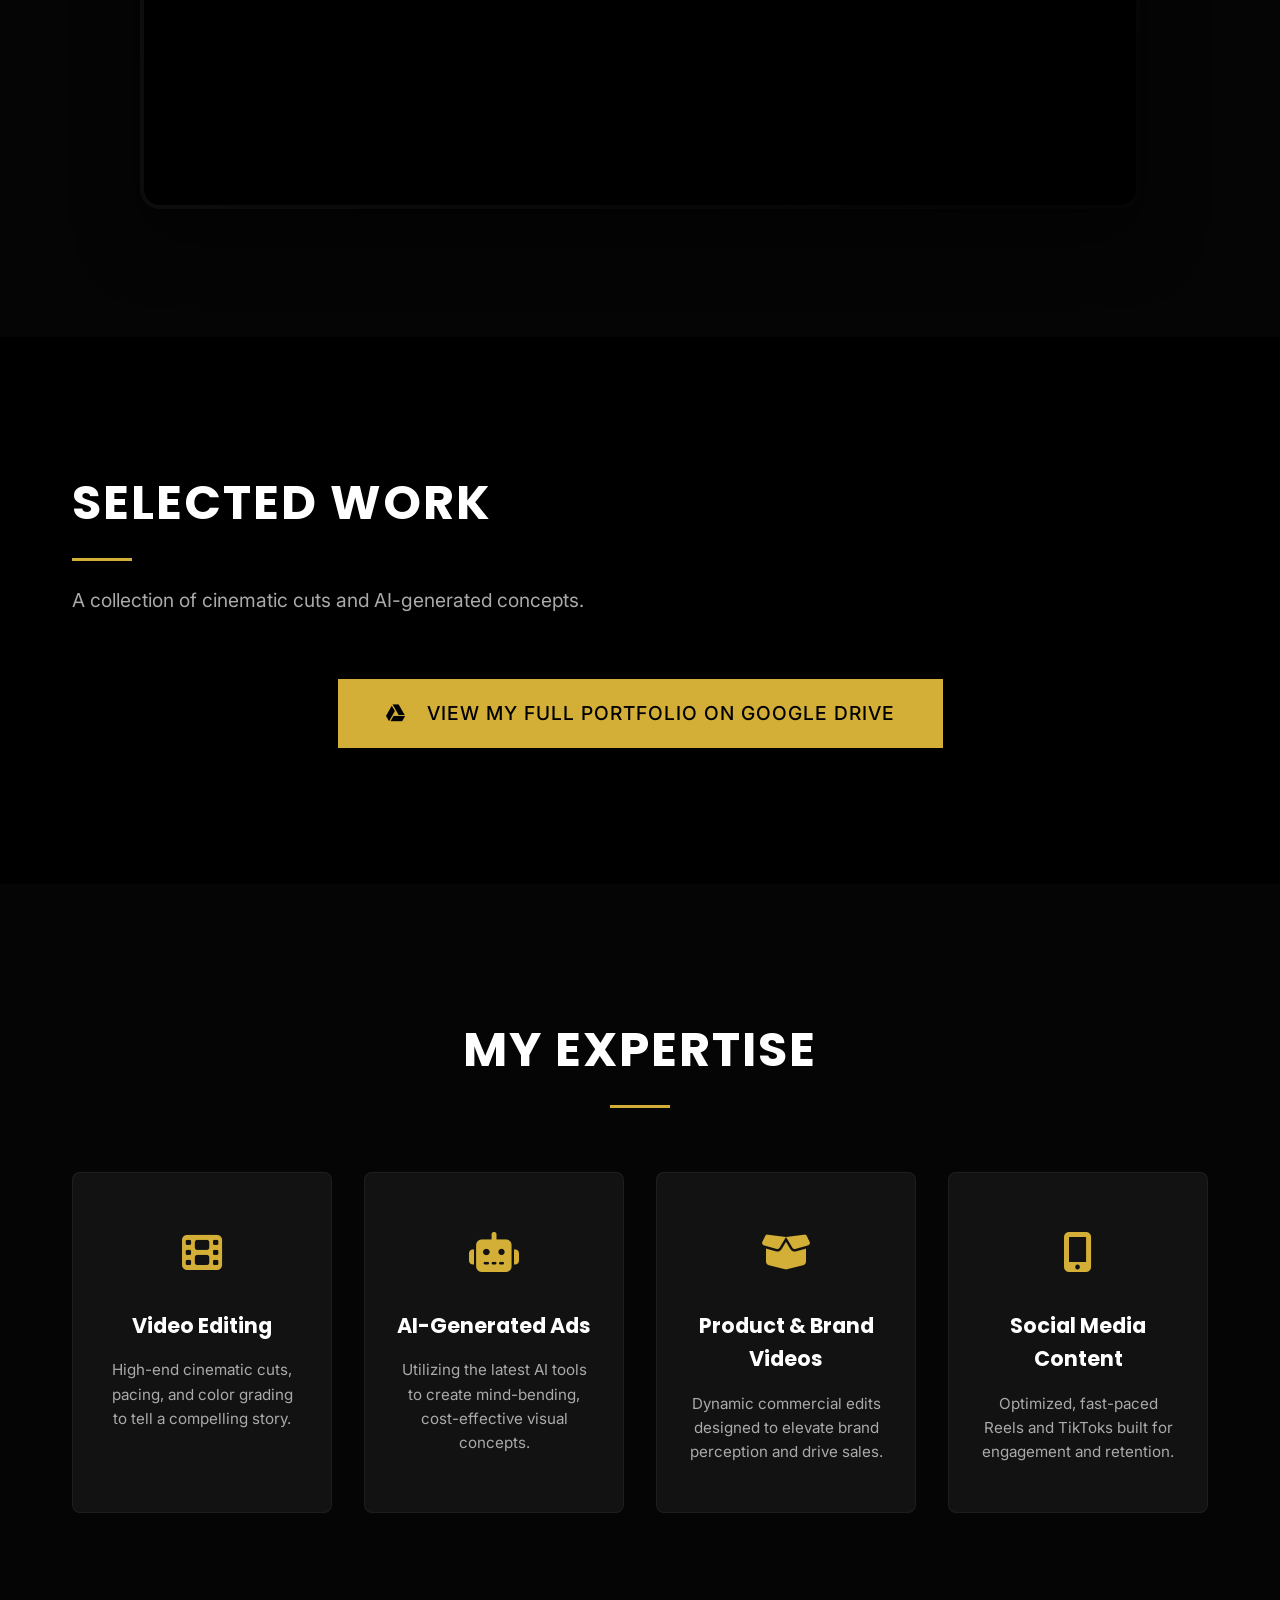
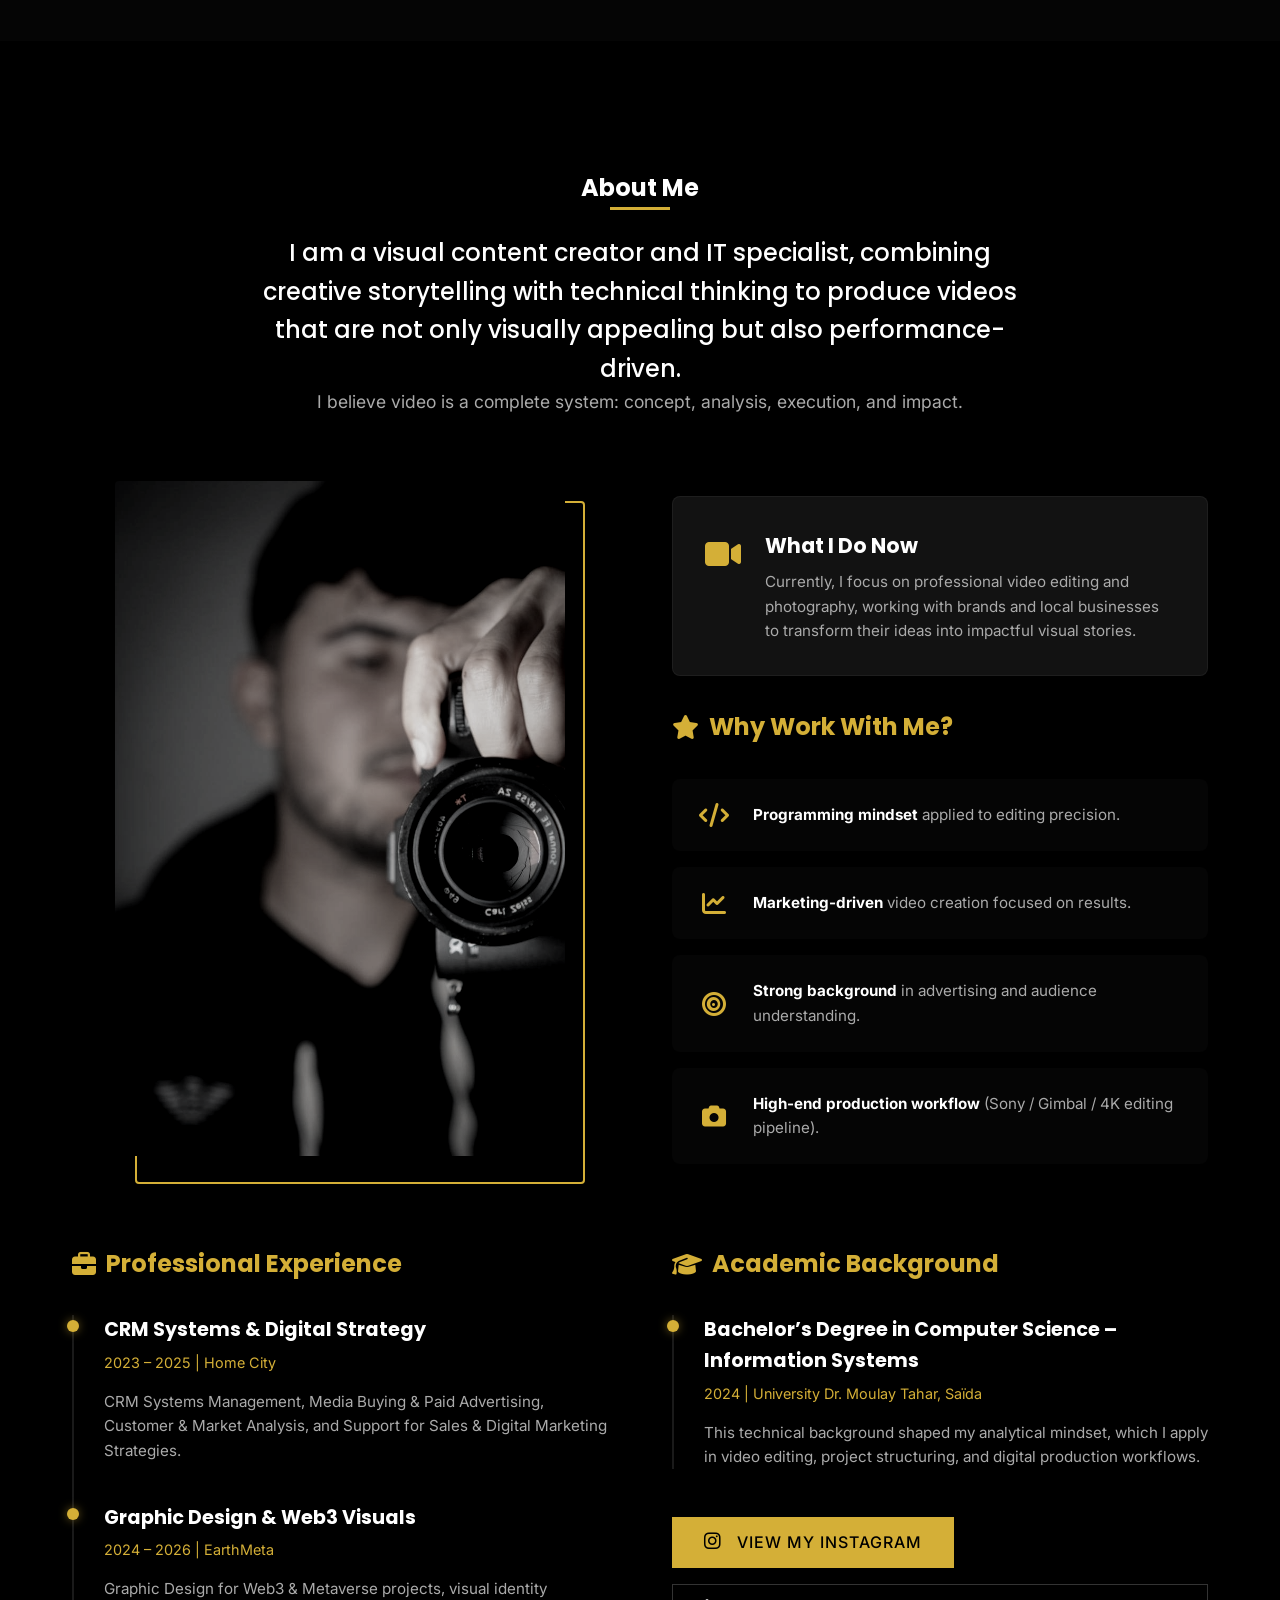
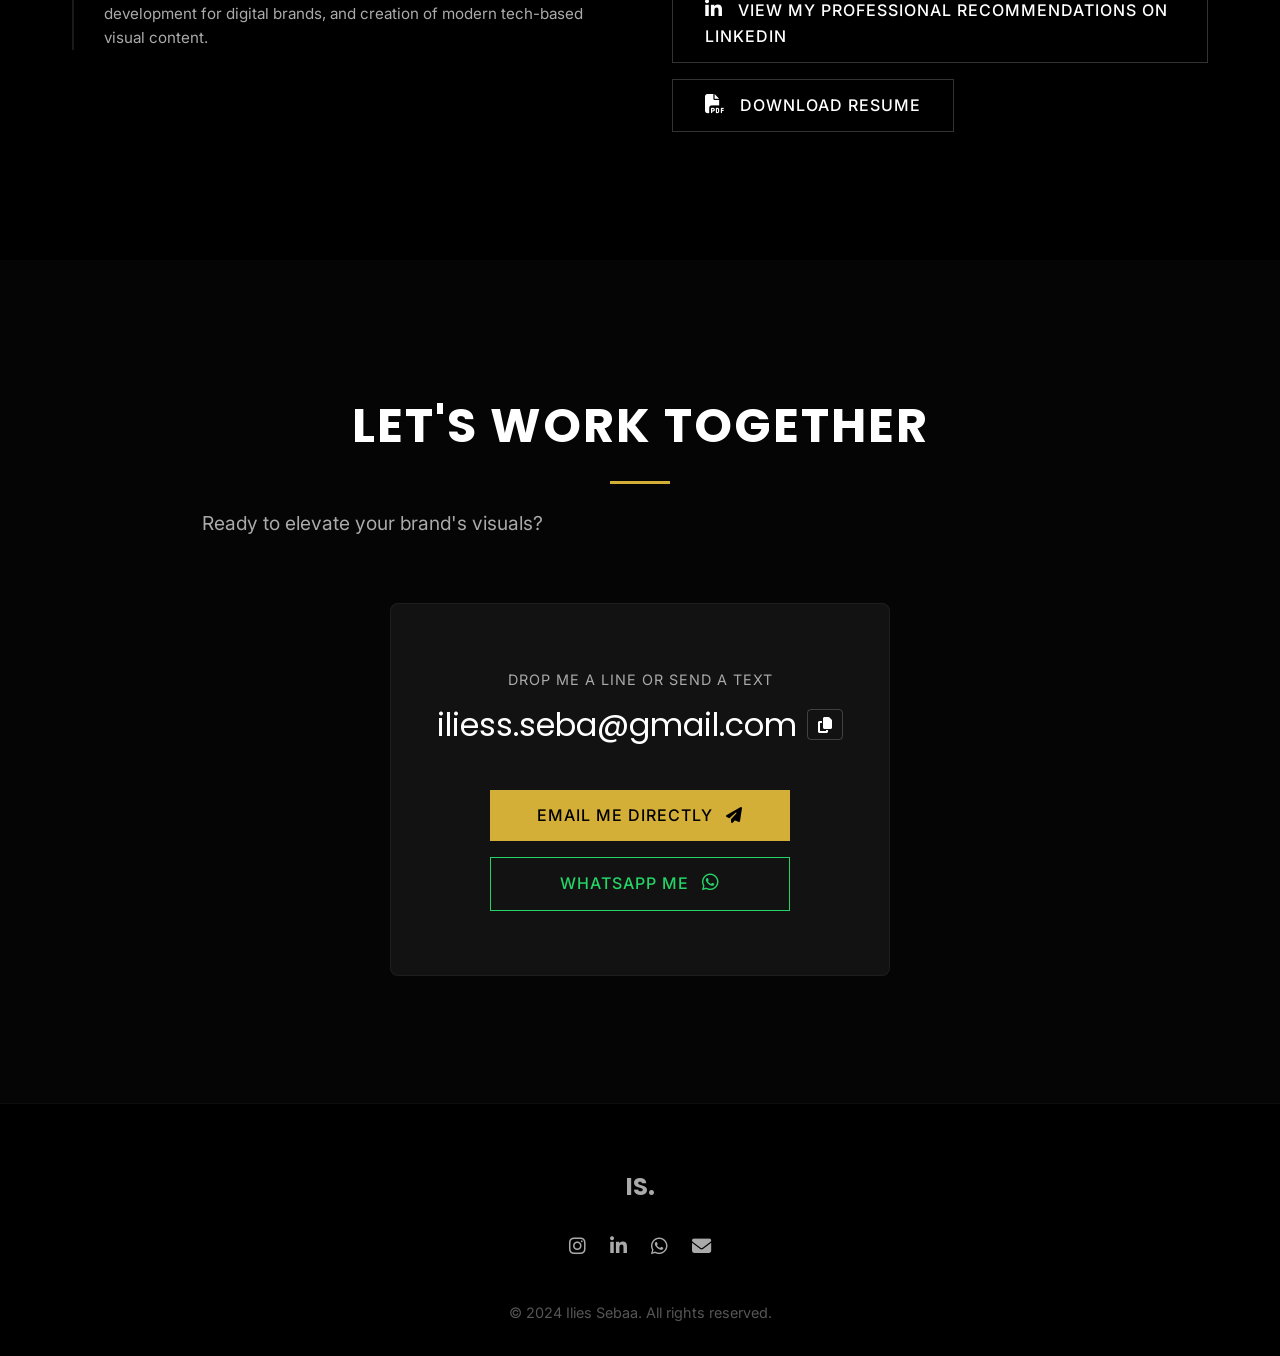
==== commit 45c559a4: "Add files via upload" ====
--- a/index.html
+++ b/index.html
@@ -33,7 +33,7 @@
         <div class="nav-actions">
             <a href="https://www.instagram.com/ilies_s20/" target="_blank" class="social-icon"><i class="fab fa-instagram"></i></a>
             <a href="https://www.linkedin.com/in/ilies-seba/" target="_blank" class="social-icon"><i class="fab fa-linkedin-in"></i></a>
-            <a href="#contact" class="btn btn-outline nav-btn">Let's Talk</a>
+            <a href="#contact" class="btn btn-outline nav-btn">Render Your Brand</a>
             <!-- Mobile Menu Toggle -->
             <div class="hamburger">
                 <div class="line1"></div>
@@ -268,10 +268,15 @@
             <div class="contact-wrapper reveal fade-up" style="text-align: center; max-width: 500px; padding: 4rem 2rem;">
                 <div class="email-block" style="margin-bottom: 2.5rem;">
                     <p class="label">Drop me a line or send a text</p>
-                    <a href="mailto:iliess.seba@gmail.com" class="email-link">iliess.seba@gmail.com</a>
+                    <div style="display: flex; align-items: center; justify-content: center; gap: 10px;">
+                        <a href="mailto:iliess.seba@gmail.com?subject=Project Inquiry - Video Production" class="email-link">iliess.seba@gmail.com</a>
+                        <button onclick="copyEmail()" class="btn btn-outline" style="padding: 0.3rem 0.6rem; border-color: rgba(255,255,255,0.2); border-radius: 4px; cursor: pointer;" title="Copy Email" id="copyBtn">
+                            <i class="fas fa-copy"></i>
+                        </button>
+                    </div>
                 </div>
                 <div style="display: flex; flex-direction: column; gap: 1rem; align-items: center;">
-                    <a href="mailto:iliess.seba@gmail.com" class="btn btn-primary btn-block" style="max-width: 300px; margin: 0 auto;">Email Me Directly <i class="fas fa-paper-plane" style="margin-left:8px;"></i></a>
+                    <a href="mailto:iliess.seba@gmail.com?subject=Project Inquiry - Video Production" class="btn btn-primary btn-block" style="max-width: 300px; margin: 0 auto;">Email Me Directly <i class="fas fa-paper-plane" style="margin-left:8px;"></i></a>
                     <a href="https://wa.me/213776464859" target="_blank" class="btn btn-outline btn-block" style="max-width: 300px; margin: 0 auto; color: #25D366; border-color: #25D366;">WhatsApp Me <i class="fab fa-whatsapp" style="margin-left:8px; font-size: 1.2rem;"></i></a>
                 </div>
             </div>
@@ -286,7 +291,7 @@
                 <a href="https://www.instagram.com/ilies_s20/" target="_blank"><i class="fab fa-instagram"></i></a>
                 <a href="https://www.linkedin.com/in/ilies-seba/" target="_blank"><i class="fab fa-linkedin-in"></i></a>
                 <a href="https://wa.me/213776464859" target="_blank"><i class="fab fa-whatsapp"></i></a>
-                <a href="mailto:iliess.seba@gmail.com"><i class="fas fa-envelope"></i></a>
+                <a href="mailto:iliess.seba@gmail.com?subject=Project Inquiry - Video Production"><i class="fas fa-envelope"></i></a>
             </div>
             <p class="copyright">&copy; 2024 Ilies Sebaa. All rights reserved.</p>
         </div>
